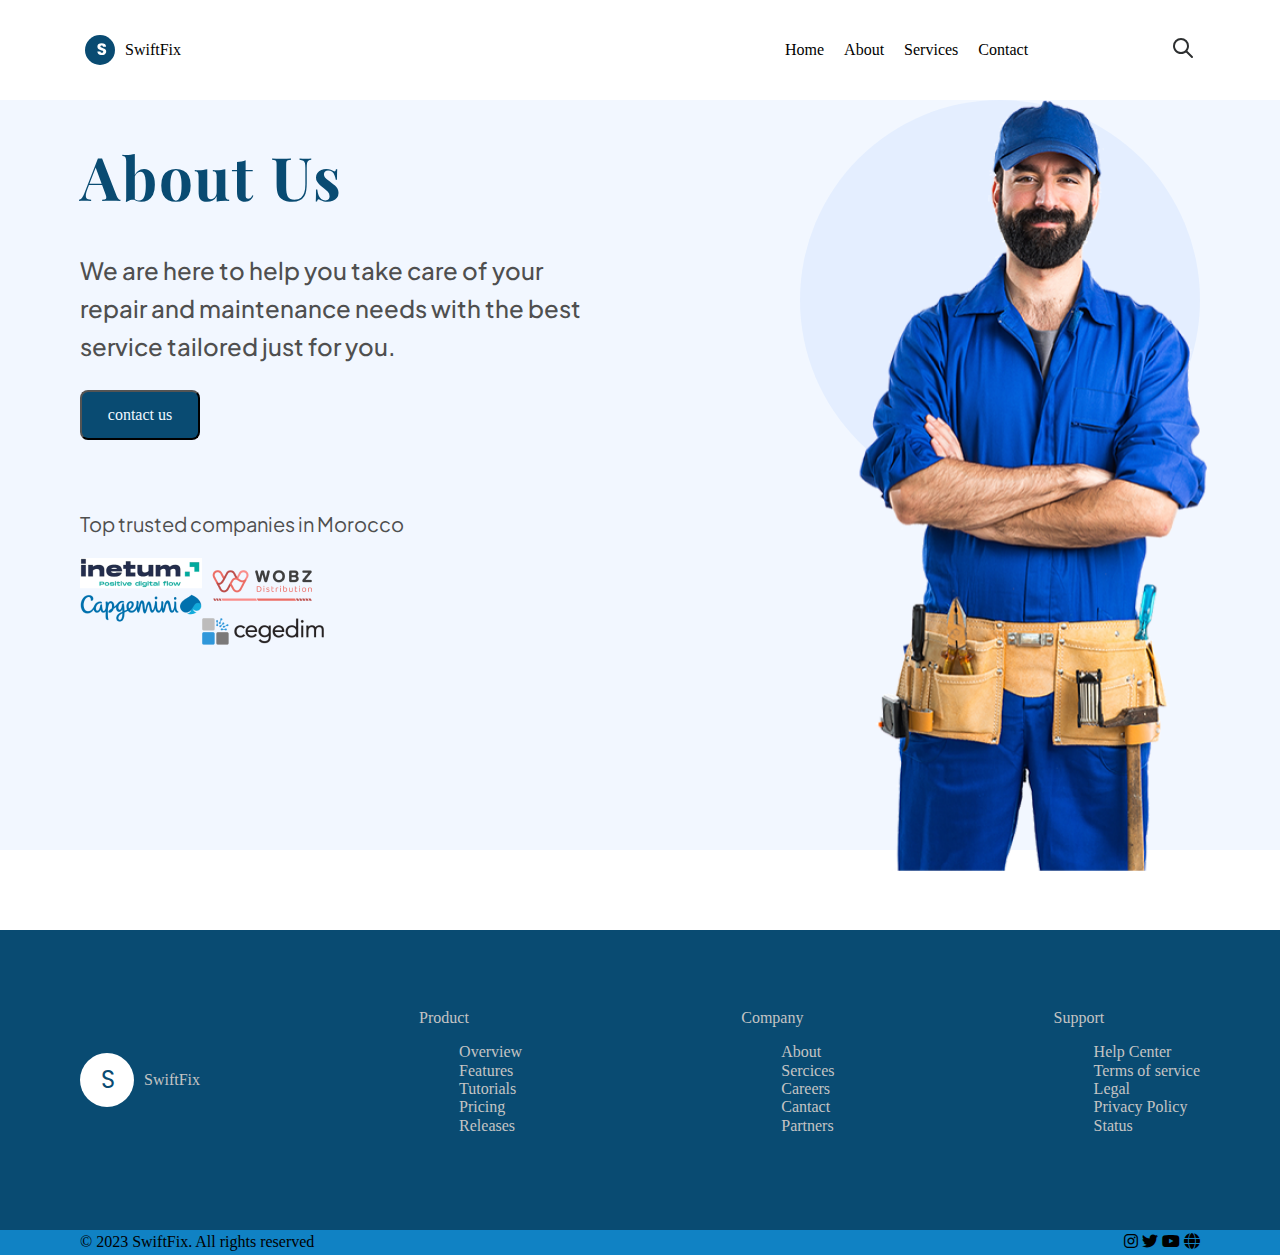
==== about.html @ 72b49631 "commit4" ====
<!DOCTYPE html>
<html lang="en">

<head>
  <meta charset="UTF-8">
  <meta name="description" content="Author: A.N. Author,
    Illustrator: P. Picture, Category: Books, Price: $17.99,
    Length: 784 pages">
    <meta name="viewport" content="width=device-width, initial-scale=1.0">
    <title>SwiftFix</title>
    <link rel="stylesheet" href="styles/style.css">
    <link rel="stylesheet" href="styles/normalize.css">
    <link rel="stylesheet" href="https://cdnjs.cloudflare.com/ajax/libs/font-awesome/6.4.2/css/all.min.css">
</head>

<body>
  <!-- start header -->
  <header class="header container">
    <nav class="menu">
      <div class="logo">
        <img src="img/Logo.svg" alt="">
        <span>SwiftFix</span>
      </div>
      <div class="left-navbar">
        <ul>
          <li><a href="index.html"> Home </a></li>
          <li> <a href="about.html"> About </a></li>
          <li> <a href="service.html"> Services </a></li>
          <li> <a href="contact.html"> Contact </a></li>
        </ul>
        <div class="search-bar">
          <a href=""><img src="img/SearchOutline.svg" alt=""></a>
        </div>
      </div>
    </nav>
  </header>
  <!--End header-->

  <!-- Start-about section -->
  <section class="about container ">
    <div class="section-hero-left">
      <div>
        <h1 class="titre1">About Us</h1>
        <p class="pr1">We are here to help you take care of your repair and maintenance
          needs with the best service tailored just for you.</p>
        <button class="button">
          contact us
        </button>
      </div>
      <div class="hero-logos">
        <p>Top trusted companies in Morocco</p>
        <div class="images">

          <div>
            <div class="imgItem" ><img src="img/Inetum.png" alt=""></div>
            <div class="imgItem"><img src="img/Capgemini.png"alt="" ></div>
          </div>


          <div>
            <div class="imgItem"><img src="img/Wobz.png"alt=""></div>
            <div class="imgItem"><img src="img/cegedim.png" alt=""></div>
          </div>

        </div>
      </div>
    </div>
    <div class="section-hero-right">
      <div class="image">
        <img src="img/agent repaire.png" alt="">
      </div>
  </section>

  <!-- Start section Fooder-->
  <footer>
    <div class="liste container">
      <div class="logo-footer">

        <svg xmlns="http://www.w3.org/2000/svg" width="54" height="54" viewBox="0 0 54 54" fill="none">
          <circle cx="27" cy="27" r="27" fill="white" />
        </svg>
        <div id="lettre">
          <p>S</p>
        </div>
        <span>SwiftFix</span>
      </div>

      <div class="products">
        <h>Product</h>
        <ul>
          <li><a href="#">Overview </a></li>
          <li><a href="#">Features</a></li>
          <li><a href="#">Tutorials</a></li>
          <li><a href="#">Pricing</a></li>
          <li><a href="#">Releases</a></li>
        </ul>
      </div>
      <div>
        <span class="T-lists">Company</span>
        <ul>
          <li><a href="#">About</a></li>
          <li><a href="#">Sercices</a></li>
          <li><a href="#">Careers</a></li>
          <li><a href="#">Cantact </a></li>
          <li><a href="#">Partners</a></li>
        </ul>
      </div>
      <div>
        <span class="T-lists">Support</span>
        <ul>
          <li><a href="#">Help Center</a></li>
          <li><a href="#">Terms of service</a></li>
          <li><a href="#">Legal</a></li>
          <li><a href="#">Privacy Policy</a></li>
          <li><a href="#">Status</a></li>
        </ul>
      </div>
    </div>


    <div class="part2 container">
      <div class="fin-footer">

        <span>© 2023 SwiftFix. All rights reserved
        </span>

      </div>
      <div class="fin-right">
        <i class="fa-brands fa-instagram"></i>
        <i class="fa-brands fa-twitter"></i>
        <i class="fa-brands fa-youtube"></i>
        <i class="fa-solid fa-globe"></i>
      </div>
    </div>

  </footer>
  <!-- End section Footer-->
</body>
---- styles/style.css ----
@import url('https://fonts.googleapis.com/css2?family=Inter:wght@100;300;500;700;900&family=Playfair+Display:wght@400;500;600;700;800;900&family=Plus+Jakarta+Sans:wght@200;300;400;500;600;700;800&family=Poppins:wght@100;200;300;400;500;600;700;800;900&display=swap');

* {
  margin-left: 0;
}

.container {
  padding-inline: 5rem;
}

.header {
  display: flex;
  justify-content: center;
  align-items: center;

}

.images {
  display: flex;

}




.menu {
  display: flex;
  align-items: center;
  justify-content: space-between;
  width: 1110px;
  height: 100px;
  background: var(--neutral-white, #FFF);
}

.logo {
  display: flex;
  align-items: center;
  cursor: pointer;
  gap: 10px;
}

.logo img {
  width: 30px;
}

.left-navbar {
  display: flex;
  width: 450px;
  justify-content: space-between;
  align-items: center;
}

.menu ul {
  display: flex;
  gap: 20px;
  list-style: none;
  cursor: pointer;
}

.menu ul a {
  text-decoration: none;
  color: #000;
}


.bleu {
  background-color: #094B72;
  display: flex;
  justify-content: center;
  align-items: center;
  flex-direction: column;
  color: #FFF;
  padding: 2rem;
  gap: 1rem;
  height: 250px;
}

.section-bleu-up h3 {
  text-align: center;
  font-feature-settings: 'salt' on, 'liga' off;
  font-family: Playfair Display;
  font-size: 40px;

}

.section-bleu-up p {
  font-feature-settings: 'salt' on, 'liga' off;
  font-family: Playfair Display;
  font-size: 20px;


}

.section-bleu-bottom {
  display: flex;
  gap: 2rem;

}

.section-bleu-bottom p {
  border-right: beige 1px solid;
  padding: 9px;
}

.section-bleu-bottom-items {
  text-align: center;
}

.section-bleu-bottom-items p {
  font-family: Poppins;
  font-size: 18px;
  font-style: normal;
}

.section-bleu-bottom-items span {
  font-family: Poppins;
  font-size: 48px;
  font-style: normal;
}

.hero {
  height: 750px;
  flex-shrink: 0;
  display: flex;
  justify-content: space-around;
  margin-bottom: 5rem;

}

.section-hero-left {
  display: flex;
  flex-direction: column;
  gap: 50px;
}

.section-hero-right {

  border-radius: 811px;
  background: rgba(110, 168, 255, 0.10);
  width: 400px;
  height: 400px;
  margin-left: 80px;
}

.titre1 {
  color: #094B72;
  font-family: Playfair Display;
  font-size: 60px;
  font-style: normal;
  font-weight: 700;
  line-height: 120%;
  letter-spacing: 1.8px;
  max-width: 80%;
}




.pr1 {
  color: var(--neutral-grey-6, #4F4F4F);
  font-family: 'Plus Jakarta Sans';
  font-style: normal;
  font-weight: 500;
  font-size: 24px;
  line-height: 158%;
  max-width: 80%;

  color: #4F4F4F;
}


.button {
  width: 120px;
  height: 50px;
  flex-shrink: 0;
  border-radius: 8px;
  background: #094B72;
  color: aliceblue;
}



.image img {

  width: 501px;
  height: 771px;
}


.hero-logos p {
  font-family: 'Plus Jakarta Sans';
  font-style: normal;
  font-weight: 400;
  font-size: 20px;
  line-height: 140.5%;
  color: #4F4F4F;

}



.section-why {
  display: flex;
  height: 700px;
  background:#F2F7FF;

}

.section-why-left {
  display: flex;
  align-items: center;
  padding-top: 10px;
}

.section-why-right {

  display: flex;
  justify-content: space-around;
  align-items: center;

}

.y1 {
  display: flex;

}

.y2 {
  display: flex;

}

.caree1 {
  border-radius: 8px;
  background-color: #FCFCFC;
  text-align: start;
  font-size: 14px;
  line-height: 24px;
  padding: 10px;
  box-shadow: 0px 18px 58px 16px rgba(0, 0, 0, 0.06);

  Show 4 more colors Bag Component instance
}



.color {
  background-color: #1082c4;

}


.bl {
  display: flex;
  justify-content: center;
  gap: 80px;
}

.client-section-p1 {
  display: flex;
  justify-content: center;
}

.client-section-p2 {
  display: flex;
  justify-content: center;
}

.client-section {
  background-color: F2F7FF;

}

.client-section-global {
  display: flex;
  justify-content: center;
  width: 65%;

}

.sous-page {
  border: #C4C4C4 1px solid;
  background: #FFF;
  border-radius: 8px;

}

.sous-page p {
  display: flex;
  justify-content: center;

}

.p1 {
  font-family: 'Plus Jakarta Sans';
  font-style: normal;
  font-weight: 700;
  font-size: 24px;
  line-height: 30px;
  text-align: center;
  color: #33475B;
}

.p2 {

  font-family: 'Plus Jakarta Sans';
  font-style: normal;
  font-weight: 500;
  font-size: 10px;
  line-height: 10px;
  text-align: center;
  color: #33475B;
}




.p-why-left1 {
  color: var(--neutral-grey-7, #2D2F30);
  font-family: Playfair Display;
  font-size: 48px;
  font-style: normal;
  font-weight: 700;
  line-height: normal;
  letter-spacing: 0.323px;
}

.p-why-left2 {
  color: var(--neutral-grey-5, #8B8C8C);
  font-feature-settings: 'clig' off, 'liga' off;
  font-family: Poppins;
  font-size: 20px;
  font-style: normal;
  font-weight: 400;
  line-height: 36px;
  /* 180% */
  letter-spacing: 0.5px;
}

.client-section {

  background: #F2F7FF;
  padding: 2rem;
  margin: 1rem;
}

.T-client {
  display: flex;
  justify-content: center;
  gap: 20px;
  margin-bottom: 20px;
  margin-top: 20px;
  color: var(--neutral-grey-7, #2D2F30);
  text-align: center;
  font-feature-settings: 'salt' on, 'liga' off;
  font-family: Playfair Display;
  font-size: 20px;


}

.client-section {
  overflow: hidden;
}

.testimonial {
  display: flex;
  justify-content: space-around;

}

.feedback {
  width: 40%;
  display: flex;
  flex-direction: column;
  align-items: center;

}

.T-feedb {
  or: var(--neutral-grey-8, #151617);
  text-align: center;
  font-feature-settings: 'salt' on, 'liga' off;
  font-family: Poppins;
  font-size: 18px;
  font-style: normal;
  margin-left: 10px;
  margin-right: 10px;
}

.P-feedb {
  color: var(--neutral-grey-6, #4F4F4F);
  text-align: center;
  font-feature-settings: 'salt' on, 'liga' off;
  font-family: Poppins;
  font-size: 14px;
  font-style: normal;
}

.fb-paragh {
  border-radius: 10px;
  background: #C4C4C4;
}

.titre-Q {
  color: var(--neutral-grey-7, #2D2F30);
  font-feature-settings: 'salt' on, 'liga' off;
  font-family: Playfair Display;
  font-size: 35px;
  font-style: normal;

}

.paragh-Q {
  color: var(--neutral-grey-6, #4F4F4F);
  font-family: Poppins;
  font-size: 20px;
  font-style: normal;
  font-weight: 400;
  line-height: 36px;
  /* 150% */
  letter-spacing: 0.5px;

}

.Question {
  height: 300px;
}

.Question-button button {
  background: #094B72;
  color: #fff;
  font-family: Poppins;
  font-size: 20px;
  font-style: normal;
  font-weight: 600;
  line-height: 36px;
  /* 163.636% */
  letter-spacing: 0.5px;
  padding: 5px 10px 5px 10px;
  margin-bottom: 20px;
  margin-top: 20px;
  border-radius: 20px;

}

.comantaire-M {
  display: flex;
  align-items: center;

}




.logo-footer {

  display: flex;
  align-items: center;
  gap: 10px;


}

.part2 {
  display: flex;
  justify-content: space-between;
  align-items: center;
  background-color: #1082c4;
  height: 25px;

}

.liste {
  display: flex;
  flex-wrap: wrap;
  justify-content: space-between;
  align-items: center;
  background-color: #094B72;
  height: 300px;
  color: #C4C4C4;

}

.liste a {
  color: #C4C4C4;
  text-decoration: none;


}

.liste li {
  list-style: none;

}

.fin-right {

  gap: 80px;
}

#lettre {
  position: absolute;
  color: #094B72;
  padding-right: 20px;
  padding-left: 21px;
  font-family: Poppins;
  font-size: 24px;
  font-style: normal;
}

.client-info {
  display: inline;
  flex-direction: column;
}

.contact {
  background-color: #1082c4;
  display: flex;
  justify-content: space-between;
  height: 450px;
  background: #F2F7FF;
}

.contact-info {
  display: flex;
  flex-direction: column;
  justify-content: flex-start;
  align-items: start;

  width: 500px;

}

.contact img {
  height: 300px;
  display: inline-flex;

}

.photo-cont {
  display: flex;
  flex-direction: column;
  justify-content: center;
  width: 400px;


}

.contact-info h1 {
  color: #094B72;
  font-family: Playfair Display;
  font-size: 50px;
  font-style: normal;
}

.form-info {
  color: aliceblue;
  width: 300px;
  height: 200px;
  display: flex;
  flex-direction: column;
  justify-content: space-between;
}
input[type="submit"]{
  color: #FCFCFC;
  background-color: #094B72;
  height: 50px;
  width: 100px;
 border-radius: 8px;
}
.section-service {
  display: flex;
  height: 700px;
  background: #F2F7FF;

}

.section-service-left {
  display: flex;
  align-items: center;
  padding-top: 10px;
}

.section-service-right {

  display: flex;
  justify-content: space-around;
  align-items: center;

}

.y1 {
  display: flex;
  gap: 20px;

}

.y2 {
  display: flex;
  gap: 20px;
  padding-top: 10px;

}

.caree1 {
  border-radius: 8px;
  background-color: #FCFCFC;
  text-align: start;
  font-size: 14px;
  line-height: 24px;
  padding: 10px;
  box-shadow: 0px 18px 58px 16px rgba(0, 0, 0, 0.06);

}

.p-service-left1 {
  font-family: Playfair Display;
  font-size: 48px;
  font-style: normal;
  font-weight: 700;
  line-height: normal;
  letter-spacing: 0.323px;
  color: #094B72;
}

.p-service-left2 {
  color:#2D2F30;
  font-feature-settings: 'clig' off, 'liga' off;
  font-family: Poppins;
  font-size: 20px;
  font-style: normal;
  font-weight: 400;
  line-height: 36px;
  /* 180% */
  letter-spacing: 0.5px;
}

.about {
  height: 750px;
  flex-shrink: 0;
  display: flex;
  justify-content: space-around;
  margin-bottom: 5rem;
  background-color: #F2F7FF;

}
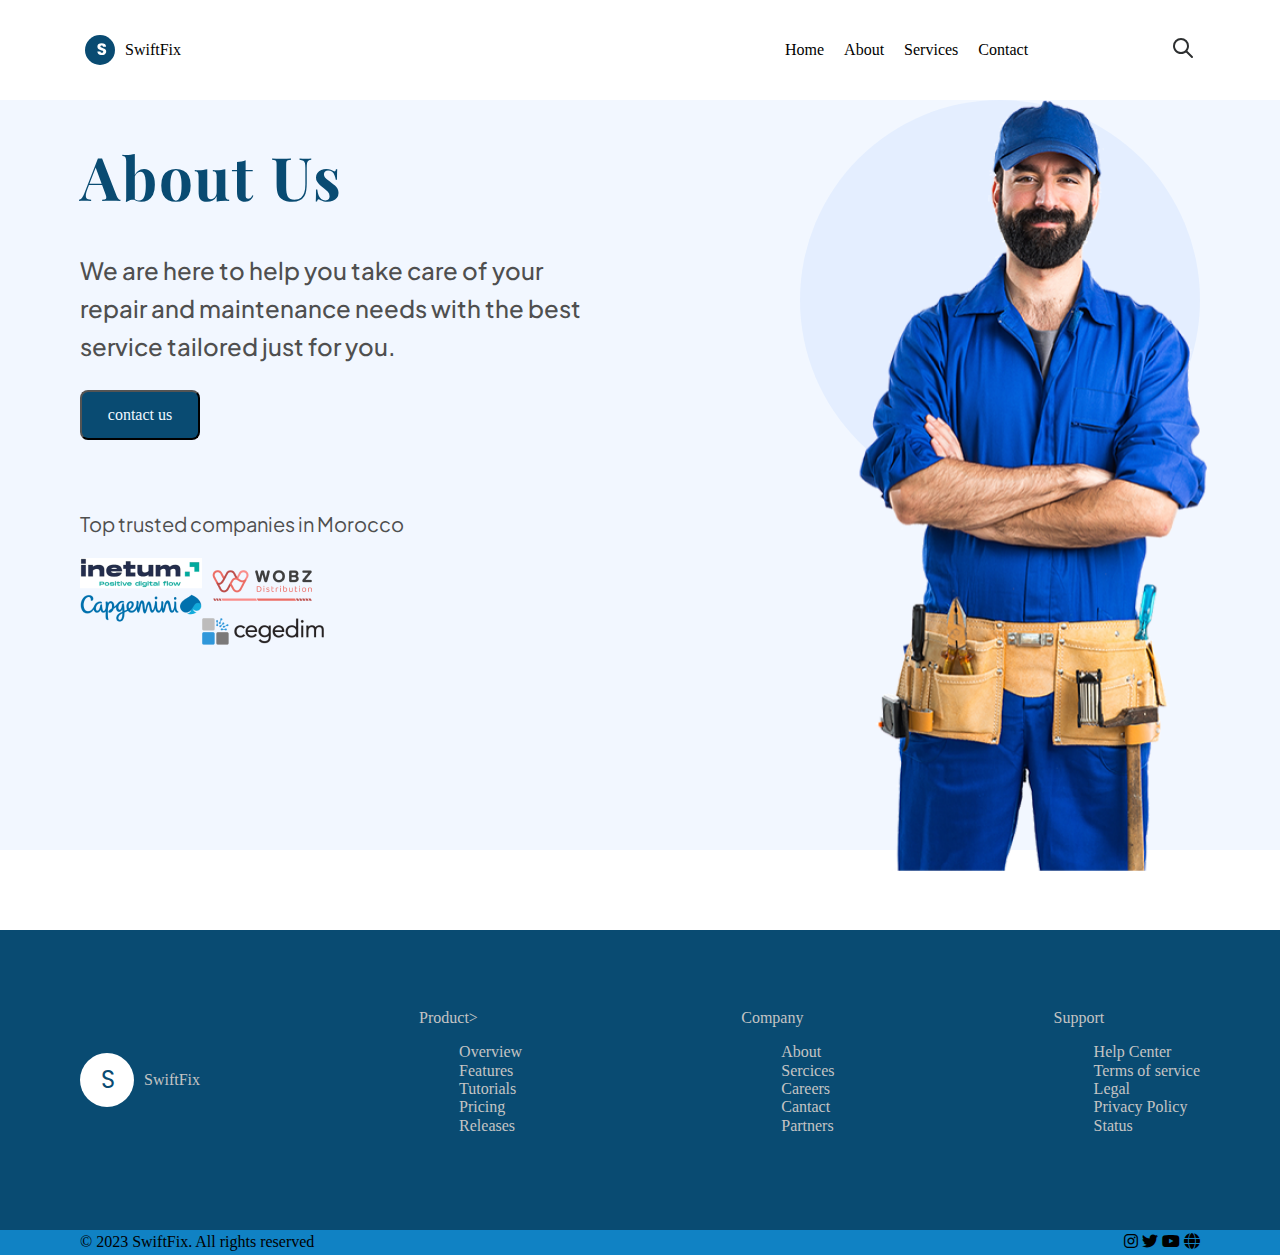
==== commit 9a2307c4: "commit5" ====
--- a/about.html
+++ b/about.html
@@ -53,12 +53,12 @@
 
           <div>
             <div class="imgItem" ><img src="img/Inetum.png" alt=""></div>
-            <div class="imgItem"><img src="img/Capgemini.png"alt="" ></div>
+            <div class="imgItem"><img src="img/Capgemini.png" alt="" ></div>
           </div>
 
 
           <div>
-            <div class="imgItem"><img src="img/Wobz.png"alt=""></div>
+            <div class="imgItem"><img src="img/Wobz.png" alt=""></div>
             <div class="imgItem"><img src="img/cegedim.png" alt=""></div>
           </div>
 
@@ -67,7 +67,8 @@
     </div>
     <div class="section-hero-right">
       <div class="image">
-        <img src="img/agent repaire.png" alt="">
+        <img src="img/agentrepaire.png" alt="">
+      </div>
       </div>
   </section>
 
@@ -86,7 +87,7 @@
       </div>
 
       <div class="products">
-        <h>Product</h>
+        <span>Product</span>>
         <ul>
           <li><a href="#">Overview </a></li>
           <li><a href="#">Features</a></li>
--- a/styles/style.css
+++ b/styles/style.css
@@ -561,6 +561,8 @@
   display: flex;
   flex-direction: column;
   justify-content: space-between;
+
+  
 }
 input[type="submit"]{
   color: #FCFCFC;
@@ -575,6 +577,16 @@
   background: #F2F7FF;
 
 }
+.form-info input{
+  border: none;
+  border-bottom: #094B72 solid 2px;
+
+}
+.form-info textarea{
+  border: none;
+  border-bottom: #094B72 solid 2px;
+}
+
 
 .section-service-left {
   display: flex;
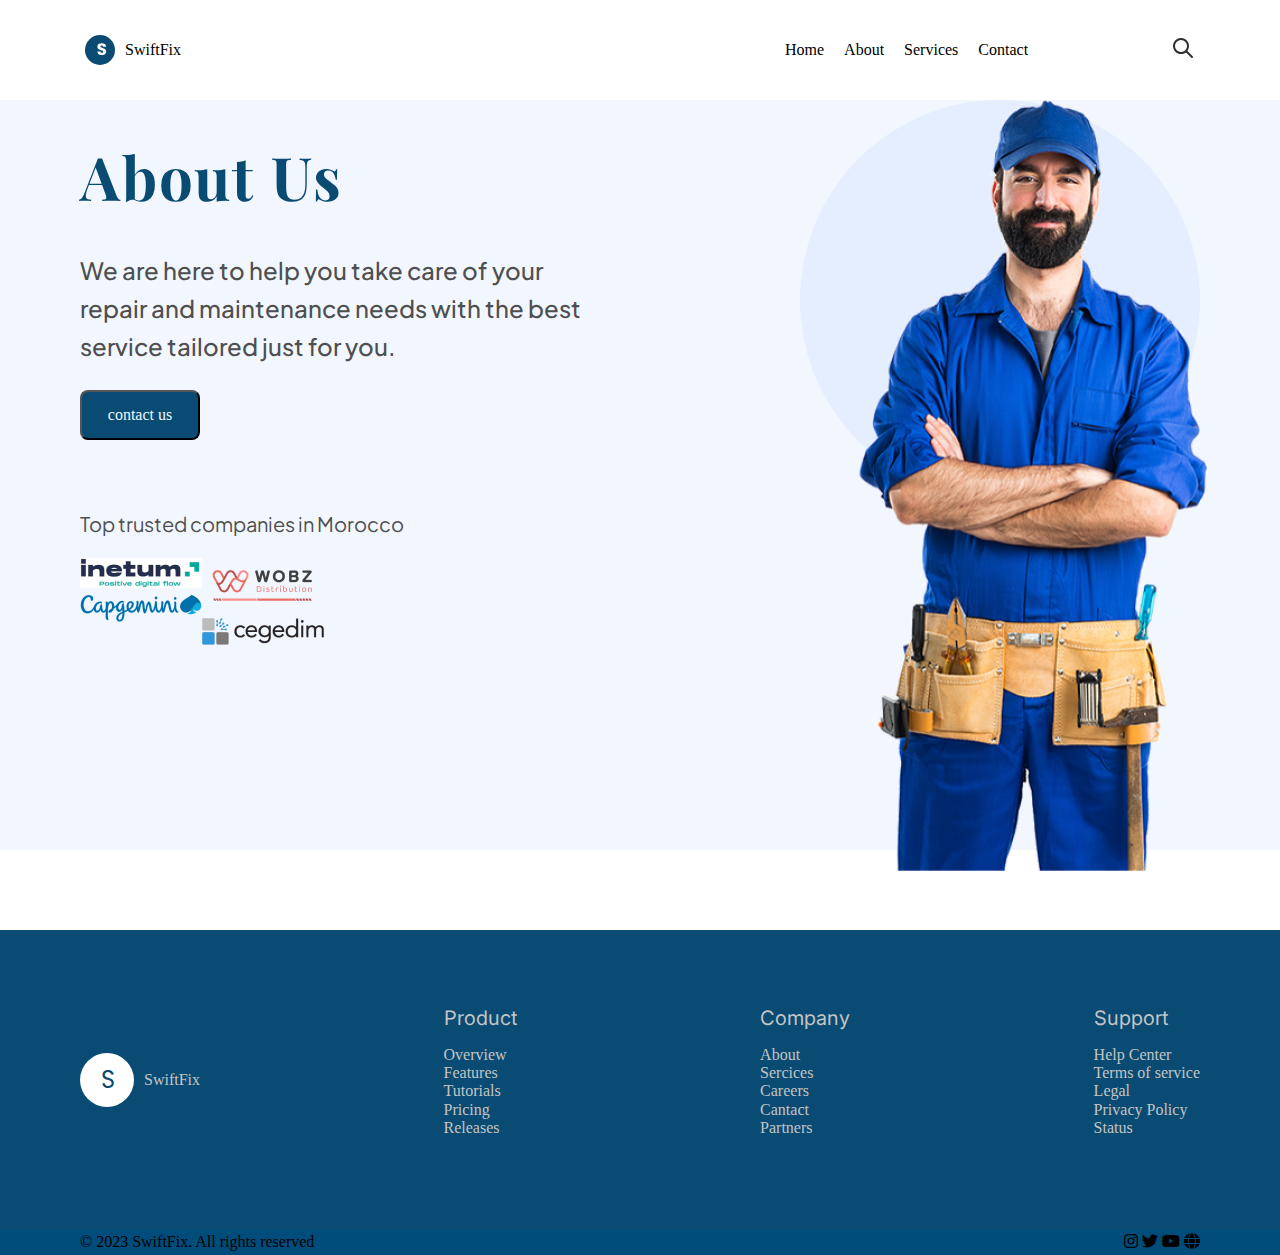
==== commit 4d5103ce: "commit6" ====
--- a/about.html
+++ b/about.html
@@ -86,8 +86,8 @@
         <span>SwiftFix</span>
       </div>
 
-      <div class="products">
-        <span>Product</span>>
+      <div class="footer__list">
+        <span class="T-lists">Product</span>
         <ul>
           <li><a href="#">Overview </a></li>
           <li><a href="#">Features</a></li>
@@ -96,7 +96,7 @@
           <li><a href="#">Releases</a></li>
         </ul>
       </div>
-      <div>
+      <div class="footer__list">
         <span class="T-lists">Company</span>
         <ul>
           <li><a href="#">About</a></li>
@@ -106,7 +106,7 @@
           <li><a href="#">Partners</a></li>
         </ul>
       </div>
-      <div>
+      <div class="footer__list">
         <span class="T-lists">Support</span>
         <ul>
           <li><a href="#">Help Center</a></li>
--- a/styles/style.css
+++ b/styles/style.css
@@ -374,6 +374,7 @@
   display: flex;
   flex-direction: column;
   align-items: center;
+  text-align: center;
 
 }
 
@@ -466,7 +467,7 @@
   display: flex;
   justify-content: space-between;
   align-items: center;
-  background-color: #1082c4;
+ background-color:  #004D7B;
   height: 25px;
 
 }
@@ -480,6 +481,14 @@
   height: 300px;
   color: #C4C4C4;
 
+}
+
+
+
+.T-lists{
+  font-family: Inter;
+  font-size: 20px;
+  
 }
 
 .liste a {
@@ -512,6 +521,9 @@
 .client-info {
   display: inline;
   flex-direction: column;
+}
+.footer__list ul {
+  padding: 0;
 }
 
 .contact {
@@ -618,13 +630,14 @@
 .caree1 {
   border-radius: 8px;
   background-color: #FCFCFC;
-  text-align: start;
+  text-align: center;
   font-size: 14px;
-  line-height: 24px;
-  padding: 10px;
+  line-height: 20px;
   box-shadow: 0px 18px 58px 16px rgba(0, 0, 0, 0.06);
-
-}
+  width:  200px;
+  
+}
+ 
 
 .p-service-left1 {
   font-family: Playfair Display;
@@ -656,4 +669,7 @@
   margin-bottom: 5rem;
   background-color: #F2F7FF;
 
+}
+.feedback{
+
 }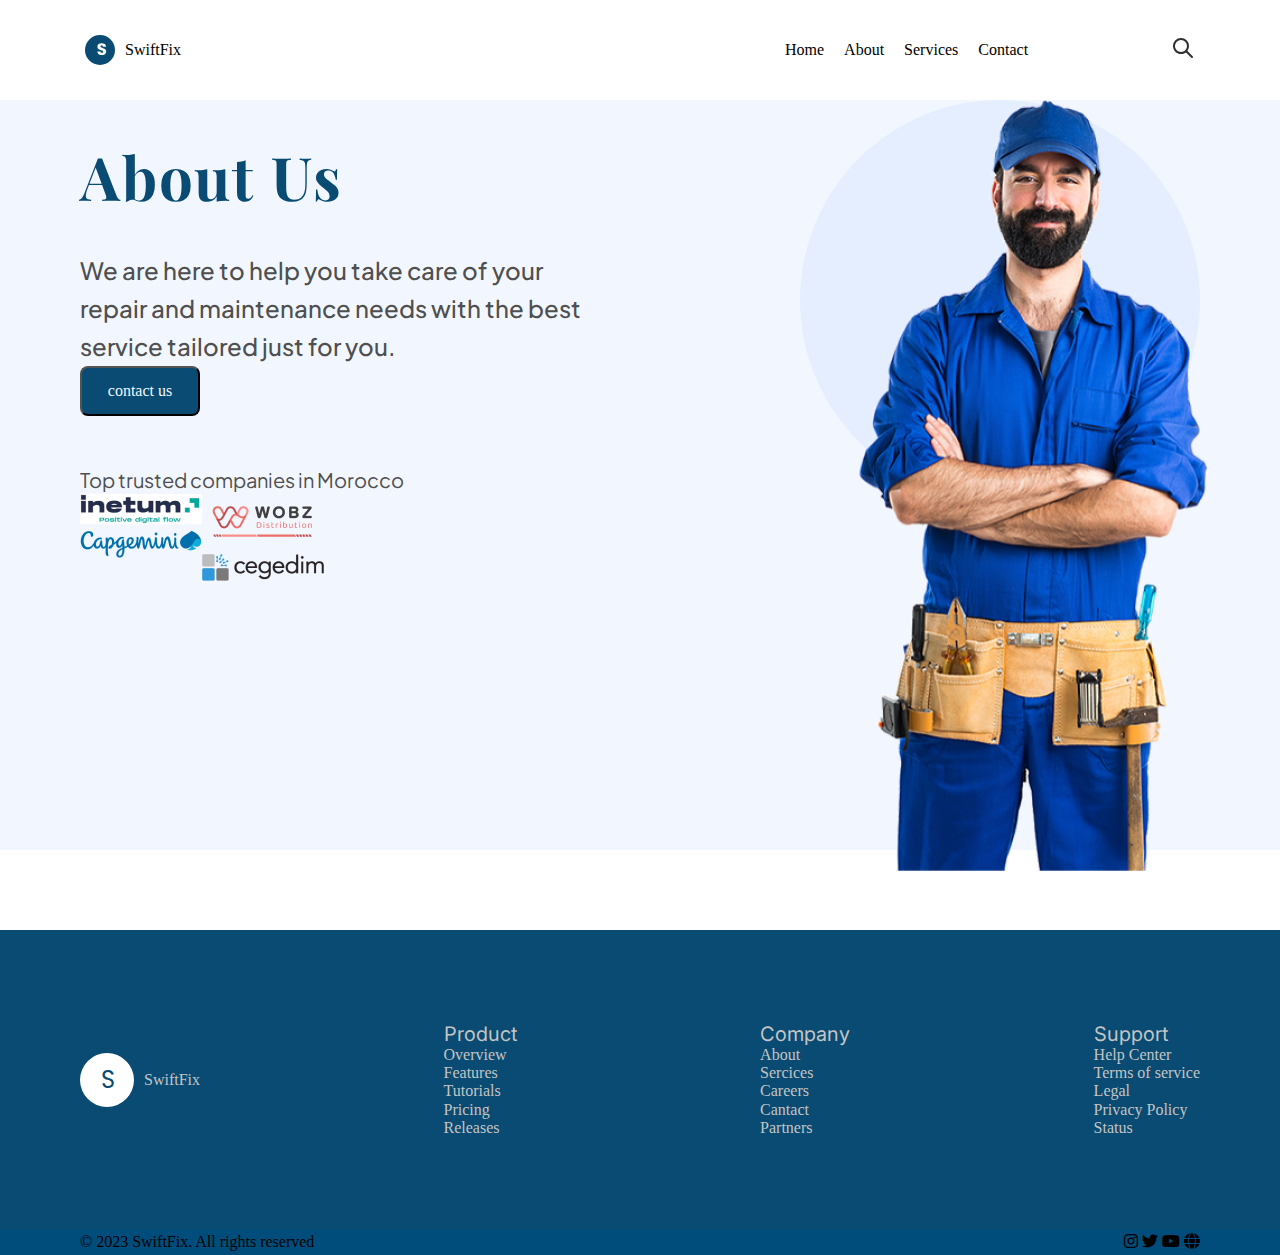
==== commit 757a2c3b: "responsivité" ====
--- a/about.html
+++ b/about.html
@@ -6,11 +6,11 @@
   <meta name="description" content="Author: A.N. Author,
     Illustrator: P. Picture, Category: Books, Price: $17.99,
     Length: 784 pages">
-    <meta name="viewport" content="width=device-width, initial-scale=1.0">
-    <title>SwiftFix</title>
-    <link rel="stylesheet" href="styles/style.css">
-    <link rel="stylesheet" href="styles/normalize.css">
-    <link rel="stylesheet" href="https://cdnjs.cloudflare.com/ajax/libs/font-awesome/6.4.2/css/all.min.css">
+  <meta name="viewport" content="width=device-width, initial-scale=1.0">
+  <title>SwiftFix</title>
+  <link rel="stylesheet" href="styles/style.css">
+  <link rel="stylesheet" href="styles/normalize.css">
+  <link rel="stylesheet" href="https://cdnjs.cloudflare.com/ajax/libs/font-awesome/6.4.2/css/all.min.css">
 </head>
 
 <body>
@@ -52,8 +52,8 @@
         <div class="images">
 
           <div>
-            <div class="imgItem" ><img src="img/Inetum.png" alt=""></div>
-            <div class="imgItem"><img src="img/Capgemini.png" alt="" ></div>
+            <div class="imgItem"><img src="img/Inetum.png" alt=""></div>
+            <div class="imgItem"><img src="img/Capgemini.png" alt=""></div>
           </div>
 
 
@@ -69,7 +69,7 @@
       <div class="image">
         <img src="img/agentrepaire.png" alt="">
       </div>
-      </div>
+    </div>
   </section>
 
   <!-- Start section Fooder-->
--- a/styles/style.css
+++ b/styles/style.css
@@ -1,11 +1,17 @@
 @import url('https://fonts.googleapis.com/css2?family=Inter:wght@100;300;500;700;900&family=Playfair+Display:wght@400;500;600;700;800;900&family=Plus+Jakarta+Sans:wght@200;300;400;500;600;700;800&family=Poppins:wght@100;200;300;400;500;600;700;800;900&display=swap');
 
 * {
-  margin-left: 0;
+  margin: 0;
+}
+
+body {
+  overflow-x: hidden;
 }
 
 .container {
   padding-inline: 5rem;
+  max-width: 1140px;
+  margin-inline: auto;
 }
 
 .header {
@@ -31,7 +37,7 @@
   height: 100px;
   background: var(--neutral-white, #FFF);
 }
-
+ 
 .logo {
   display: flex;
   align-items: center;
@@ -124,7 +130,6 @@
   display: flex;
   justify-content: space-around;
   margin-bottom: 5rem;
-
 }
 
 .section-hero-left {
@@ -134,7 +139,6 @@
 }
 
 .section-hero-right {
-
   border-radius: 811px;
   background: rgba(110, 168, 255, 0.10);
   width: 400px;
@@ -245,8 +249,7 @@
 
 
 .color {
-  background-color: #1082c4;
-
+  background-color: #10824;
 }
 
 
@@ -259,6 +262,7 @@
 .client-section-p1 {
   display: flex;
   justify-content: center;
+  
 }
 
 .client-section-p2 {
@@ -268,15 +272,11 @@
 
 .client-section {
   background-color: F2F7FF;
-
-}
-
-.client-section-global {
-  display: flex;
-  justify-content: center;
-  width: 65%;
-
-}
+ 
+
+}
+
+
 
 .sous-page {
   border: #C4C4C4 1px solid;
@@ -316,7 +316,7 @@
 
 
 .p-why-left1 {
-  color: var(--neutral-grey-7, #2D2F30);
+  color:  #2D2F30;
   font-family: Playfair Display;
   font-size: 48px;
   font-style: normal;
@@ -326,7 +326,7 @@
 }
 
 .p-why-left2 {
-  color: var(--neutral-grey-5, #8B8C8C);
+  color: #8B8C8C;
   font-feature-settings: 'clig' off, 'liga' off;
   font-family: Poppins;
   font-size: 20px;
@@ -340,8 +340,7 @@
 .client-section {
 
   background: #F2F7FF;
-  padding: 2rem;
-  margin: 1rem;
+  
 }
 
 .T-client {
@@ -379,7 +378,7 @@
 }
 
 .T-feedb {
-  or: var(--neutral-grey-8, #151617);
+color:  #151617;
   text-align: center;
   font-feature-settings: 'salt' on, 'liga' off;
   font-family: Poppins;
@@ -574,7 +573,9 @@
   flex-direction: column;
   justify-content: space-between;
 
-  
+}
+.form-info input{
+  padding: 10px 20px;
 }
 input[type="submit"]{
   color: #FCFCFC;
@@ -582,6 +583,7 @@
   height: 50px;
   width: 100px;
  border-radius: 8px;
+ 
 }
 .section-service {
   display: flex;
@@ -670,6 +672,165 @@
   background-color: #F2F7FF;
 
 }
-.feedback{
-
-}+/* Start Page Home*/
+ /*nav section*/
+@media (max-width:767px) {
+  .logo span{
+ font-size: 14px;
+  }
+  .logo img{
+    width: 25%;
+  }
+  .search-bar{
+    display: none;
+  }
+  .section-hero-right {
+    display: none;
+  }
+} 
+  /*end nav section*/
+
+
+/* start hero section*/
+  @media( max-width:767px){
+    .section-hero-left .titre1{
+      align-items: center;
+      font-size: 20px;
+    }
+    .section-hero-left .pr1{
+      font-size:1rem;
+      align-items: center;
+    }
+    .image img {
+      display: none;
+    }
+    .sous-page p{
+       display: none;
+    }
+    .hero-logos p{
+      font-size: 18px;
+
+    }
+    
+  }
+  /*end hero section */
+   
+ /* Start Why section*/
+ @media(max-width:767px){
+ .p-why-left1{
+    font-size: 20px;
+    text-decoration: center;
+  }
+  .p-why-left2{
+    font-size:14px;
+   align-items: center;
+  }
+  .y1{
+    display: flex;
+    flex-direction: column;
+    
+  }
+  .y2{
+ 
+    display: flex;
+    flex-direction: column;
+    font-size: 1rem;
+  }
+  .caree1{
+    width: auto;
+    height: auto;
+  }
+  .right-md{
+    display: flex;
+    flex-direction: column;
+  } 
+  
+  .section-why{ 
+   
+    display: flex;
+    flex-direction: column;
+    flex-wrap: wrap;
+    display: block;
+    width: auto;
+    height: auto;
+    padding-bottom: 10%;
+  
+  }
+  
+ }
+ /* end section why*/
+ /* start section bleu */
+ @media(max-width:767px){
+
+  .bleu{
+    width: auto;
+    height: auto;
+  }
+  .section-bleu-up h3{
+    font-size:18px;
+  }
+  .section-bleu-up p{
+    font-size: 14px;
+
+  }
+  .section-bleu-bottom-items span{
+    font-size: 1rem;
+  }
+   .section-bleu-bottom-items p{
+    font-size: 14px;
+   }
+   .section-bleu-bottom-items{
+    align-items: center;
+   }
+ }
+ /*
+ /*Start client-section*/
+  @media(max-width:767px){
+    .feedback-2{
+      display: none;
+      font-size: 14px;
+      
+      
+    }
+    .T-feedb{
+      align-items: center;
+      font-size: 18px;
+    
+    }
+  
+  } 
+  @media(max-width:767px){
+   .Question{
+    height: auto;
+
+   }
+   .Question h5{
+    font-size: 18px;
+   }
+   .paragh-Q{
+     font-size: 14px;
+     align-items: center;
+   }
+   .Question-button button{
+    font-size: 12px;
+   }
+  }
+ /* end client-section*/
+/*End page Home*/
+
+/* Start About page */
+  /*nav section*/
+@media (max-width:767px) {
+  .logo span{
+ font-size: 14px;
+  }
+  .logo img{
+    width: 25%;
+  }
+  .search-bar{
+    display: none;
+
+  }
+} 
+
+/* End About page */
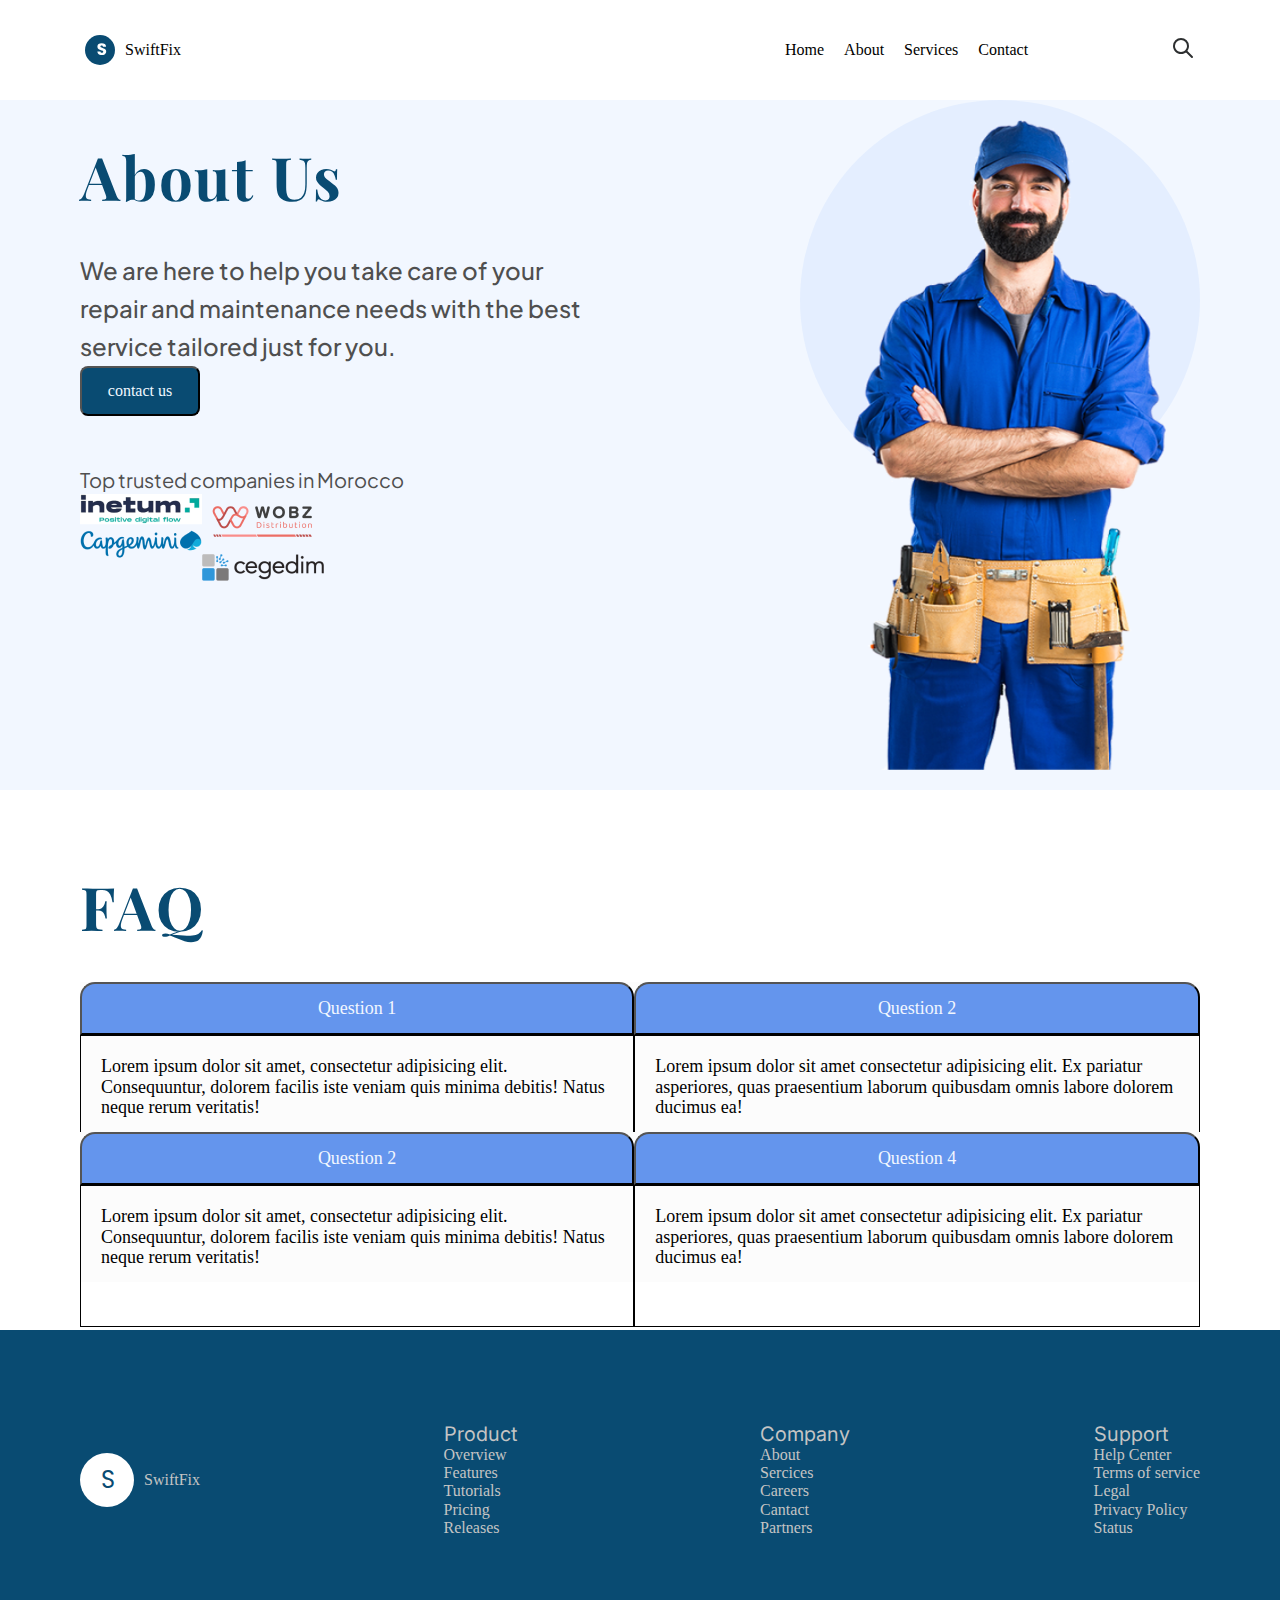
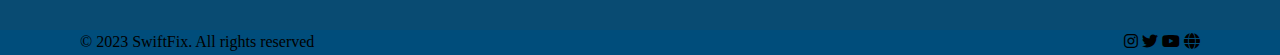
==== commit 51cb810e: "faqPart" ====
--- a/about.html
+++ b/about.html
@@ -28,6 +28,12 @@
           <li> <a href="service.html"> Services </a></li>
           <li> <a href="contact.html"> Contact </a></li>
         </ul>
+        <div class="burgermenu">
+          <span class="line"></span>
+          <span class="line"></span>
+          <span class="line"></span>
+
+        </div>
         <div class="search-bar">
           <a href=""><img src="img/SearchOutline.svg" alt=""></a>
         </div>
@@ -72,6 +78,60 @@
     </div>
   </section>
 
+  <section class="faq-section container">
+    <h1>FAQ</h1>
+    <div class="faq">
+      <div class="FAQS">
+
+        <button class="faq-btn">
+          <span>Question 1</span>
+        </button>
+
+        <div class="faq-body">
+          <span>
+            Lorem ipsum dolor sit amet, consectetur adipisicing elit.
+            Consequuntur, dolorem facilis iste veniam quis minima debitis! Natus neque rerum veritatis! </span>
+        </div>
+      </div>
+      <div class="FAQS">
+        <button class="faq-btn">
+          <span> Question 2</span>
+        </button>
+
+        <div class="faq-body">
+          <span>
+            Lorem ipsum dolor sit amet consectetur adipisicing elit. Ex pariatur asperiores,
+            quas praesentium laborum quibusdam omnis labore dolorem ducimus ea! </span>
+        </div>
+      </div>
+    </div>
+    <div class="faq">
+      <div class="FAQS">
+
+        <button class="faq-btn">
+          <span>Question 2</span>
+        </button>
+
+        <div class="faq-body">
+          <span>
+            Lorem ipsum dolor sit amet, consectetur adipisicing elit.
+            Consequuntur, dolorem facilis iste veniam quis minima debitis! Natus neque rerum veritatis! </span>
+        </div>
+      </div>
+      <div class="FAQS">
+        <button class="faq-btn">
+          <span> Question 4</span>
+        </button>
+
+        <div class="faq-body">
+          <span>
+            Lorem ipsum dolor sit amet consectetur adipisicing elit. Ex pariatur asperiores,
+            quas praesentium laborum quibusdam omnis labore dolorem ducimus ea! </span>
+        </div>
+      </div>
+    </div>
+  </section>
+
   <!-- Start section Fooder-->
   <footer>
     <div class="liste container">
@@ -136,4 +196,8 @@
 
   </footer>
   <!-- End section Footer-->
-</body>+  <script src="main.js"></script>
+</body>
+
+
+</html>--- a/styles/style.css
+++ b/styles/style.css
@@ -36,6 +36,7 @@
   width: 1110px;
   height: 100px;
   background: var(--neutral-white, #FFF);
+  position: relative;
 }
  
 .logo {
@@ -49,11 +50,13 @@
   width: 30px;
 }
 
-.left-navbar {
+.left-navbar{
   display: flex;
   width: 450px;
   justify-content: space-between;
   align-items: center;
+  gap: 15px;
+
 }
 
 .menu ul {
@@ -70,6 +73,7 @@
 
 
 .bleu {
+
   background-color: #094B72;
   display: flex;
   justify-content: center;
@@ -79,6 +83,8 @@
   padding: 2rem;
   gap: 1rem;
   height: 250px;
+  width: 100%;
+
 }
 
 .section-bleu-up h3 {
@@ -185,9 +191,9 @@
 
 
 .image img {
-
-  width: 501px;
-  height: 771px;
+padding-top: 20px;
+  width: 450px;
+  height: 650px;
 }
 
 
@@ -205,7 +211,8 @@
 
 .section-why {
   display: flex;
-  height: 700px;
+  height: 550px;
+  
   background:#F2F7FF;
 
 }
@@ -242,8 +249,6 @@
   line-height: 24px;
   padding: 10px;
   box-shadow: 0px 18px 58px 16px rgba(0, 0, 0, 0.06);
-
-  Show 4 more colors Bag Component instance
 }
 
 
@@ -271,9 +276,10 @@
 }
 
 .client-section {
-  background-color: F2F7FF;
- 
-
+  
+ background-color: green;
+ height: auto;
+ 
 }
 
 
@@ -339,7 +345,12 @@
 
 .client-section {
 
-  background: #F2F7FF;
+  background-color:#F2F7FF;
+    overflow: hidden;
+    padding-bottom: 20px;
+    
+  
+
   
 }
 
@@ -349,7 +360,7 @@
   gap: 20px;
   margin-bottom: 20px;
   margin-top: 20px;
-  color: var(--neutral-grey-7, #2D2F30);
+  color:  #2D2F30;
   text-align: center;
   font-feature-settings: 'salt' on, 'liga' off;
   font-family: Playfair Display;
@@ -358,25 +369,35 @@
 
 }
 
-.client-section {
+
+
+.testimonial {
+  display: flex;
+  justify-content: space-around;
   overflow: hidden;
-}
-
-.testimonial {
-  display: flex;
-  justify-content: space-around;
-
-}
-
-.feedback {
-  width: 40%;
+
+}
+
+.feedback-1{
+ 
+   display: flex;
+   flex-direction: column;
+   align-items: center;
+   text-align: center;
+  width: 50%;
+  
+ }
+ .feedback-2{
+ 
   display: flex;
   flex-direction: column;
   align-items: center;
   text-align: center;
-
-}
-
+  max-width: 50%;
+ display: none;
+ 
+}
+ 
 .T-feedb {
 color:  #151617;
   text-align: center;
@@ -386,33 +407,50 @@
   font-style: normal;
   margin-left: 10px;
   margin-right: 10px;
+  padding-bottom: 15px;
 }
 
 .P-feedb {
-  color: var(--neutral-grey-6, #4F4F4F);
+  
   text-align: center;
   font-feature-settings: 'salt' on, 'liga' off;
   font-family: Poppins;
-  font-size: 14px;
-  font-style: normal;
-}
+  font-size: 13px;
+  font-style: normal;
+  line-height:20px;
+  padding-bottom: 10px;
+}
+#prev,
+#next{
+  margin: 10px;
+  border-radius: 3px ;
+  
+ background-color: #F2F7FF;
+  height: 100px;
+}
+
 
 .fb-paragh {
+ background-color:#F2F7FF;
   border-radius: 10px;
-  background: #C4C4C4;
+  box-shadow: 3px 3px #8B8C8C ;
+  border: 1px solid #8B8C8C;
+ padding: 3px;
+
 }
 
 .titre-Q {
-  color: var(--neutral-grey-7, #2D2F30);
+  color:  #2D2F30;
   font-feature-settings: 'salt' on, 'liga' off;
   font-family: Playfair Display;
-  font-size: 35px;
-  font-style: normal;
+  font-size: 30px;
+  font-style: normal;
+  padding-bottom: 10px;
 
 }
 
 .paragh-Q {
-  color: var(--neutral-grey-6, #4F4F4F);
+  
   font-family: Poppins;
   font-size: 20px;
   font-style: normal;
@@ -424,7 +462,9 @@
 }
 
 .Question {
-  height: 300px;
+  height: 350px;
+padding-top: 30px;
+ 
 }
 
 .Question-button button {
@@ -447,9 +487,9 @@
 .comantaire-M {
   display: flex;
   align-items: center;
-
-}
-
+  padding-top: 10px;
+
+}
 
 
 
@@ -481,7 +521,7 @@
   color: #C4C4C4;
 
 }
-
+ 
 
 
 .T-lists{
@@ -531,6 +571,7 @@
   justify-content: space-between;
   height: 450px;
   background: #F2F7FF;
+ 
 }
 
 .contact-info {
@@ -572,6 +613,7 @@
   display: flex;
   flex-direction: column;
   justify-content: space-between;
+  gap: 10px;
 
 }
 .form-info input{
@@ -664,29 +706,166 @@
 }
 
 .about {
-  height: 750px;
+  height: 690px;
   flex-shrink: 0;
   display: flex;
   justify-content: space-around;
-  margin-bottom: 5rem;
+
   background-color: #F2F7FF;
 
 }
+.burgermenu span{
+  width: 30px;
+  height: 3px;
+  background-color: #000;
+  display: block; 
+  cursor: pointer;
+}
+.line{
+ margin: 5px;
+
+}
+  
+  .burgermenu{
+   display: none;
+     align-items: end;
+    }
+   .select-sv{
+    background-color: #094B72;
+    display: flex;
+   flex-direction: column;
+   position: absolute;
+   top: 70px;
+    width: min-content;
+    padding: 20px;
+    border-radius: 6px;
+    
+ 
+  }
+  .select-sv >li>a{
+   color: #F2F7FF;
+  }
+ .btn{
+ background-color: #8B8C8C;
+  border-radius: 5px;
+  color: #FCFCFC;
+  padding: 3px;
+  width: 50px;
+ 
+ }
+  .input{
+    width: 80px;
+    border: #8B8C8C solid 2px;
+    border-radius: 6px;
+    
+
+  }
+  .search{
+ 
+ width: 100px;
+ position: relative;
+ display: flex;
+ flex-direction: row;
+ gap: 10px;
+  }
+
+
+  .search.active{
+    display: none;
+  }
+
+
+   
+   .FAQS{
+   
+    
+   height: 150px;
+   background-color: #FCFCFC;
+  
+
+   }
+   .faq-btn{
+    width: 100%;
+    height: 35%;
+    font-size: 18px;
+    background-color:cornflowerblue;
+    cursor: pointer;
+    color: #F2F7FF;
+    border-radius:  15px 15px 0 0;
+   }
+   .faq{
+    display: flex;
+    flex-direction: row;
+    justify-content: space-between;
+  
+  }
+  .faq-section{
+   background-color:white;
+    height: 500px;
+    padding-top: 40px;
+
+  }
+   .faq-section>h1{
+    color: #094B72;
+  font-family: Playfair Display;
+  font-size: 60px;
+  font-style: normal;
+  font-weight: 700;
+  line-height: 120%;
+  letter-spacing: 1.8px;
+  max-width: 80%;
+   }
+   .faq-body{
+   
+    padding: 20px;
+    border: solid 1px;
+    transition: all 0.5s ease-in-out;
+    height: 100px;
+    font-size: 18px;
+   }
+   .faq-body.collapse{
+    height: 0;
+    overflow: hidden;
+}
+
+/*_______________________*/
 /* Start Page Home*/
  /*nav section*/
 @media (max-width:767px) {
+  .left-navbar{
+    justify-content: flex-end;
+  }
   .logo span{
- font-size: 14px;
+ font-size: calc(0.5rem+1.5);
   }
   .logo img{
     width: 25%;
   }
-  .search-bar{
-    display: none;
-  }
+  
   .section-hero-right {
     display: none;
   }
+  .burgermenu{
+    display: block;
+  }
+  
+  .left-navbar ul{
+    display: none;
+  }
+  #menu.show{
+    display: block;
+    background-color: #094B72;
+    position: absolute;
+    bottom: -100px;
+    
+    
+  }
+  #menu.show a{
+    color: #FCFCFC;
+
+    
+  }
+ 
 } 
   /*end nav section*/
 
@@ -711,7 +890,13 @@
       font-size: 18px;
 
     }
+    .images{
+      align-items: center;
+    }
     
+    .images p{
+      font-size: 12px;
+    }
   }
   /*end hero section */
    
@@ -816,21 +1001,45 @@
    }
   }
  /* end client-section*/
+
+ /* start footer section*/
+ 
 /*End page Home*/
+ 
+
 
 /* Start About page */
   /*nav section*/
 @media (max-width:767px) {
   .logo span{
- font-size: 14px;
+ font-size: calc(0.5rem+1.5vw);
   }
   .logo img{
     width: 25%;
   }
-  .search-bar{
-    display: none;
-
-  }
+  
 } 
-
 /* End About page */
+/*Start service page */
+@media (max-width:767px){
+
+}
+/* end service*/
+
+/*staart contact*/
+@media(max-width:767px){
+  .contact{
+    flex-wrap: wrap;
+    height: auto;
+ justify-content: center;
+  }
+  .contact-info h1{
+    font-size: 23px;
+ 
+  }
+  .form-info input{
+    width: auto;
+
+  }
+  
+}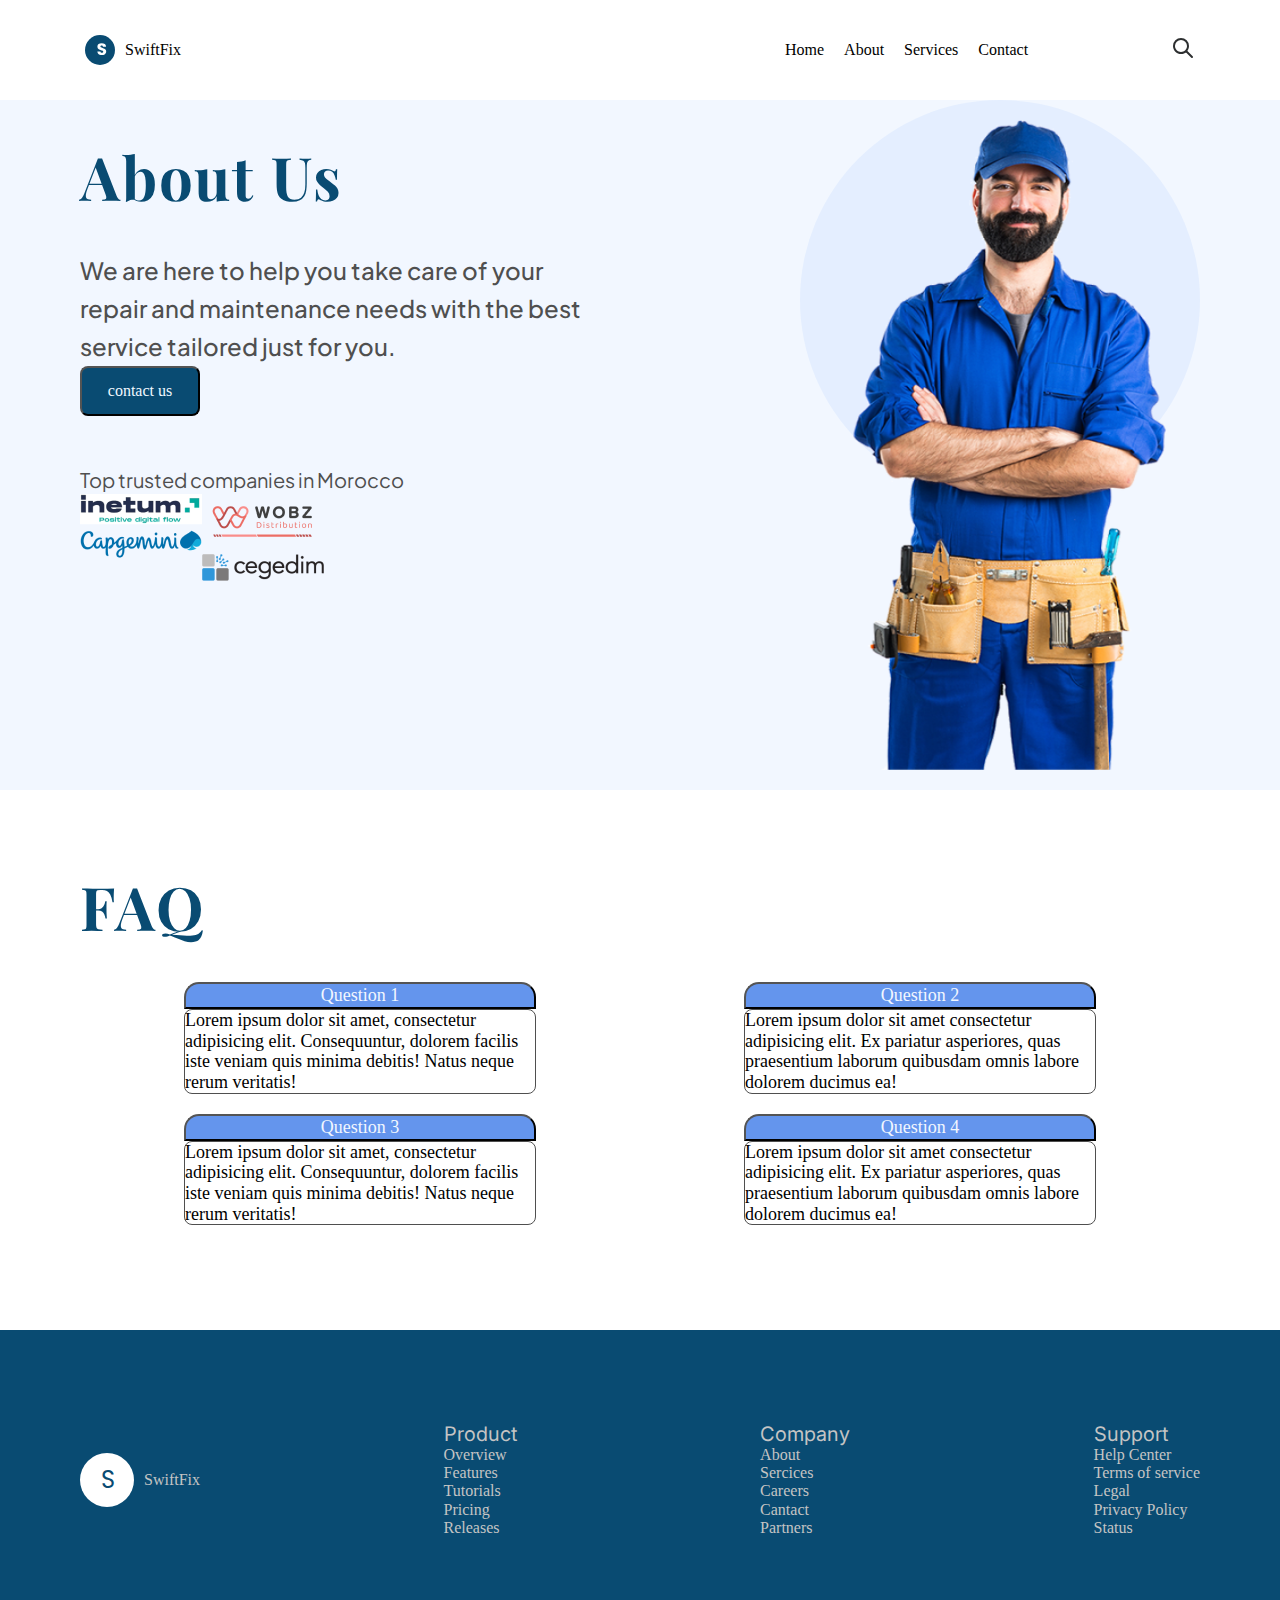
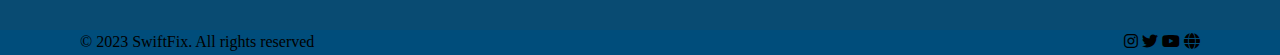
==== commit 4cba5eb7: "read-more-modification" ====
--- a/about.html
+++ b/about.html
@@ -82,54 +82,53 @@
     <h1>FAQ</h1>
     <div class="faq">
       <div class="FAQS">
-
-        <button class="faq-btn">
-          <span>Question 1</span>
-        </button>
-
-        <div class="faq-body">
-          <span>
-            Lorem ipsum dolor sit amet, consectetur adipisicing elit.
-            Consequuntur, dolorem facilis iste veniam quis minima debitis! Natus neque rerum veritatis! </span>
-        </div>
-      </div>
+        <div class="Q1">
+          <button class="faq-btn">
+            <span>Question 1</span>
+          </button>
+          <div class="faq-body">
+            <span>
+              Lorem ipsum dolor sit amet, consectetur adipisicing elit.
+              Consequuntur, dolorem facilis iste veniam quis minima debitis! Natus neque rerum veritatis! </span>
+          </div>
+        </div>
+        <div class="Q2">
+          <button class="faq-btn">
+            <span> Question 2</span>
+          </button>
+          <div class="faq-body">
+            <span>
+              Lorem ipsum dolor sit amet consectetur adipisicing elit. Ex pariatur asperiores,
+              quas praesentium laborum quibusdam omnis labore dolorem ducimus ea! </span>
+          </div>
+        </div>
+      </div>
+
       <div class="FAQS">
-        <button class="faq-btn">
-          <span> Question 2</span>
-        </button>
-
-        <div class="faq-body">
-          <span>
-            Lorem ipsum dolor sit amet consectetur adipisicing elit. Ex pariatur asperiores,
-            quas praesentium laborum quibusdam omnis labore dolorem ducimus ea! </span>
-        </div>
-      </div>
-    </div>
-    <div class="faq">
-      <div class="FAQS">
-
-        <button class="faq-btn">
-          <span>Question 2</span>
-        </button>
-
-        <div class="faq-body">
-          <span>
-            Lorem ipsum dolor sit amet, consectetur adipisicing elit.
-            Consequuntur, dolorem facilis iste veniam quis minima debitis! Natus neque rerum veritatis! </span>
-        </div>
-      </div>
-      <div class="FAQS">
-        <button class="faq-btn">
-          <span> Question 4</span>
-        </button>
-
-        <div class="faq-body">
-          <span>
-            Lorem ipsum dolor sit amet consectetur adipisicing elit. Ex pariatur asperiores,
-            quas praesentium laborum quibusdam omnis labore dolorem ducimus ea! </span>
-        </div>
-      </div>
-    </div>
+        <div class="Q1">
+          <button class="faq-btn">
+            <span>Question 3</span>
+          </button>
+          <div class="faq-body">
+            <span>
+              Lorem ipsum dolor sit amet, consectetur adipisicing elit.
+              Consequuntur, dolorem facilis iste veniam quis minima debitis! Natus neque rerum veritatis! </span>
+          </div>
+        </div>
+        <div class="Q2">
+          <button class="faq-btn">
+            <span> Question 4</span>
+          </button>
+          <div class="faq-body">
+            <span>
+              Lorem ipsum dolor sit amet consectetur adipisicing elit. Ex pariatur asperiores,
+              quas praesentium laborum quibusdam omnis labore dolorem ducimus ea! </span>
+          </div>
+        </div>
+      </div>
+      
+    </div>
+
   </section>
 
   <!-- Start section Fooder-->
--- a/styles/style.css
+++ b/styles/style.css
@@ -241,20 +241,37 @@
 
 }
 
+
 .caree1 {
+  font-family: Playfair Display;
   border-radius: 8px;
   background-color: #FCFCFC;
   text-align: start;
   font-size: 14px;
-  line-height: 24px;
+  line-height: 20px;
   padding: 10px;
   box-shadow: 0px 18px 58px 16px rgba(0, 0, 0, 0.06);
-}
+  font-style: normal;
+  max-width: 100%;
+  line-height: 24px;
+
+}
+.caree1 p{
+ font-family:  Plus Jakarta Sans;
+
+ color:  #8B8C8C;
+ font-weight: 400;
+line-height: 24px;
+
+}
+
+
 
 
 
 .color {
-  background-color: #10824;
+
+  background-color: rgba(112, 7, 216, 0.267);
 }
 
 
@@ -317,7 +334,6 @@
   text-align: center;
   color: #33475B;
 }
-
 
 
 
@@ -631,6 +647,7 @@
   display: flex;
   height: 700px;
   background: #F2F7FF;
+  position: relative;
 
 }
 .form-info input{
@@ -656,6 +673,8 @@
   justify-content: space-around;
   align-items: center;
 
+
+
 }
 
 .y1 {
@@ -671,16 +690,7 @@
 
 }
 
-.caree1 {
-  border-radius: 8px;
-  background-color: #FCFCFC;
-  text-align: center;
-  font-size: 14px;
-  line-height: 20px;
-  box-shadow: 0px 18px 58px 16px rgba(0, 0, 0, 0.06);
-  width:  200px;
-  
-}
+
  
 
 .p-service-left1 {
@@ -730,21 +740,28 @@
    display: none;
      align-items: end;
     }
+    .drop-wrapper {
+      position: relative;
+    }
    .select-sv{
     background-color: #094B72;
-    display: flex;
-   flex-direction: column;
-   position: absolute;
-   top: 70px;
+    flex-direction: column;
+    position: absolute;
+    top: 20px; left: 50%;
+    transform: translateX(-50%);
     width: min-content;
     padding: 20px;
     border-radius: 6px;
-    
- 
+    z-index: 9;
+    display: none !important;
+  }
+  .drop-wrapper:hover .select-sv {
+    display: flex !important;
   }
   .select-sv >li>a{
    color: #F2F7FF;
   }
+
  .btn{
  background-color: #8B8C8C;
   border-radius: 5px;
@@ -773,32 +790,31 @@
   .search.active{
     display: none;
   }
-
-
+  .faq{
+    display: flex;
+    flex-direction: column;
+    justify-content: space-around;
+  }
+ 
    
-   .FAQS{
+ .FAQS{
+  display: flex;
+  justify-content:space-around;
+ }
+ .FAQS:first-child {
+  margin-bottom: 20px;
+ }
+ 
    
-    
-   height: 150px;
-   background-color: #FCFCFC;
-  
-
-   }
    .faq-btn{
     width: 100%;
-    height: 35%;
     font-size: 18px;
     background-color:cornflowerblue;
     cursor: pointer;
     color: #F2F7FF;
     border-radius:  15px 15px 0 0;
    }
-   .faq{
-    display: flex;
-    flex-direction: row;
-    justify-content: space-between;
-  
-  }
+   
   .faq-section{
    background-color:white;
     height: 500px;
@@ -816,18 +832,72 @@
   max-width: 80%;
    }
    .faq-body{
-   
-    padding: 20px;
-    border: solid 1px;
+     border: #4F4F4F solid 1px;
+    border-radius: 8px;
     transition: all 0.5s ease-in-out;
-    height: 100px;
+    width: 350px;
+    
     font-size: 18px;
    }
    .faq-body.collapse{
     height: 0;
     overflow: hidden;
 }
-
+.readM{
+  margin-top: 20px;
+  padding: 10px 15px;
+  background-color:rgb(223, 153, 25);
+  color: #FCFCFC;
+  border-radius: 6px;
+  font-size: 15px; 
+  cursor: pointer;
+
+}
+.model-continair{
+  
+  text-align: center;
+  font-family: Playfair Display;
+  background-color: #FCFCFC;
+  position: absolute;
+  top: 25%;
+  left: 20%;
+ border-radius: 16px;
+ width: 55%;
+ padding: 10px;
+ max-width: 100%;
+ cursor: pointer;
+ display: none;
+ 
+}
+.model p{
+  font-weight: 400;
+  line-height: 20px;
+  color:#151617;
+}
+.model:first-child{
+  color: #004D7B;
+  font-family:  Playfair Display;
+  font-weight: 700;
+ 
+}
+
+
+.model>button{
+  margin-top: 20px;
+  padding: 10px 15px;
+  background-color:#004D7B;
+  color: #FCFCFC;
+  border-radius: 6px;
+  font-size: 15px; 
+  cursor: pointer;
+
+}
+.model-continair .show{
+ display: block;
+}
+.section-service{
+ position: relative;
+}
 /*_______________________*/
 /* Start Page Home*/
  /*nav section*/
@@ -928,6 +998,7 @@
   .right-md{
     display: flex;
     flex-direction: column;
+  
   } 
   
   .section-why{ 
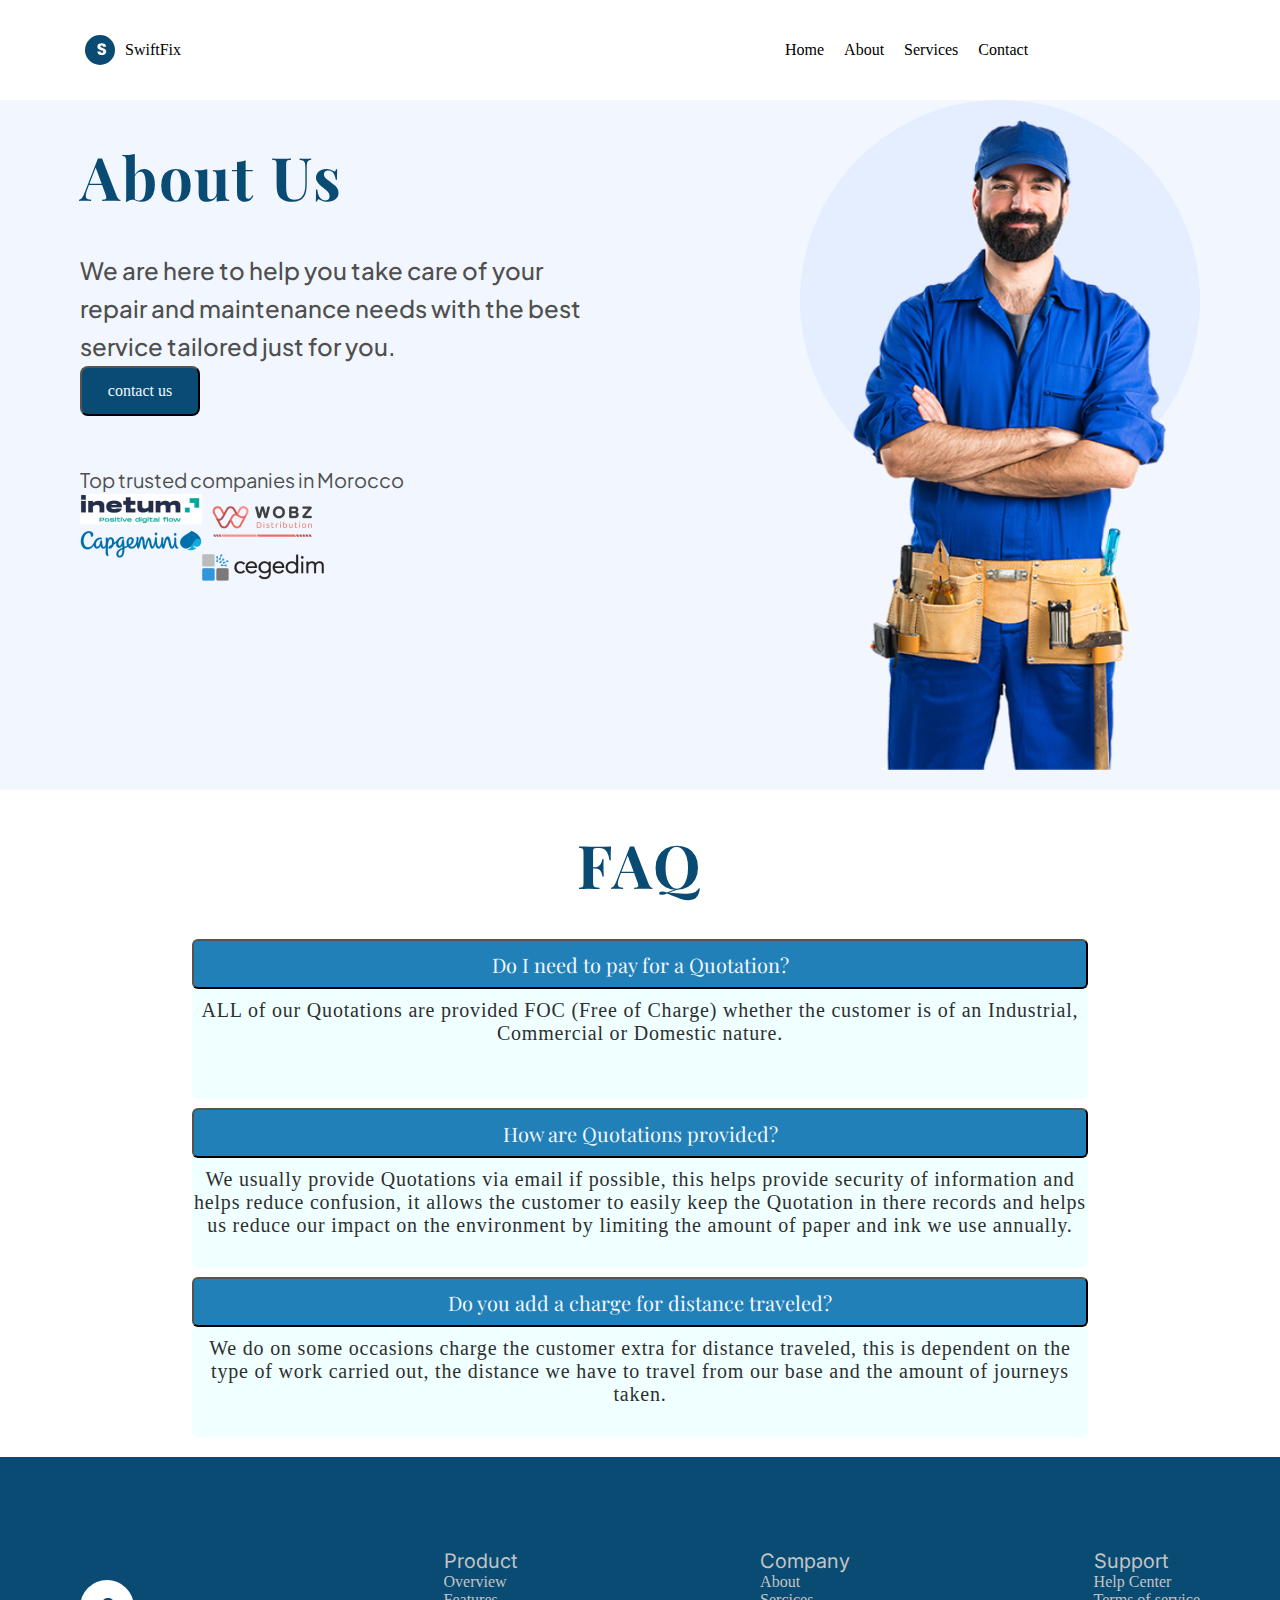
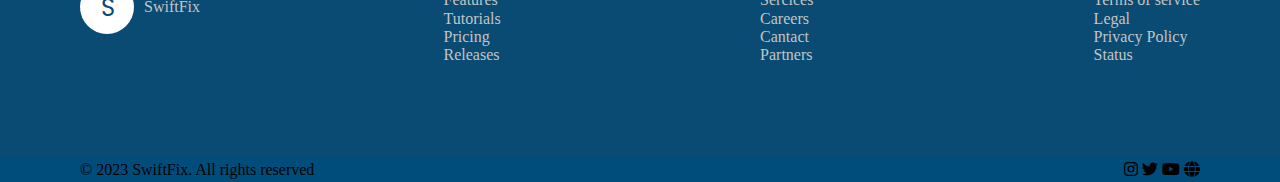
==== commit 9845b2e3: "N-modification" ====
--- a/about.html
+++ b/about.html
@@ -18,27 +18,37 @@
   <header class="header container">
     <nav class="menu">
       <div class="logo">
-        <img src="img/Logo.svg" alt="">
-        <span>SwiftFix</span>
+          <img src="img/Logo.svg" alt="">
+          <span>SwiftFix</span>
       </div>
       <div class="left-navbar">
-        <ul>
-          <li><a href="index.html"> Home </a></li>
-          <li> <a href="about.html"> About </a></li>
-          <li> <a href="service.html"> Services </a></li>
-          <li> <a href="contact.html"> Contact </a></li>
-        </ul>
-        <div class="burgermenu">
-          <span class="line"></span>
-          <span class="line"></span>
-          <span class="line"></span>
-
-        </div>
-        <div class="search-bar">
-          <a href=""><img src="img/SearchOutline.svg" alt=""></a>
-        </div>
-      </div>
-    </nav>
+          <ul id="menu">
+              <li><a href="index.html"> Home </a></li>
+              <li> <a href="about.html"> About </a></li>
+              <li> <a href="service.html"> Services </a></li>
+              <li> <a href="contact.html"> Contact </a></li>
+          </ul>
+          <div id="search_b">
+          <div class="search">
+              <input class="input" type="type" placeholder="Search..." />
+
+          </div>
+          <button class="btn">
+              <i class="fa-solid fa-magnifying-glass"></i>
+          </button>
+        </div>
+
+
+          <div class="burgermenu ">
+              <span class="line"></span>
+              <span class="line"></span>
+              <span class="line"></span>
+          </div>
+
+
+      </div>
+
+  </nav>
   </header>
   <!--End header-->
 
@@ -80,53 +90,47 @@
 
   <section class="faq-section container">
     <h1>FAQ</h1>
+
+
     <div class="faq">
       <div class="FAQS">
         <div class="Q1">
           <button class="faq-btn">
-            <span>Question 1</span>
+            <span>Do I need to pay for a Quotation?</span>
           </button>
           <div class="faq-body">
             <span>
-              Lorem ipsum dolor sit amet, consectetur adipisicing elit.
-              Consequuntur, dolorem facilis iste veniam quis minima debitis! Natus neque rerum veritatis! </span>
-          </div>
-        </div>
-        <div class="Q2">
+              ALL of our Quotations are provided FOC (Free of Charge)
+              whether the customer is of an Industrial,
+              Commercial or Domestic nature.
+            </span>
+          </div>
+        </div>
+        <div class="Q1">
           <button class="faq-btn">
-            <span> Question 2</span>
+            <span> How are Quotations provided?</span>
           </button>
           <div class="faq-body">
             <span>
-              Lorem ipsum dolor sit amet consectetur adipisicing elit. Ex pariatur asperiores,
-              quas praesentium laborum quibusdam omnis labore dolorem ducimus ea! </span>
-          </div>
-        </div>
-      </div>
-
-      <div class="FAQS">
+              We usually provide Quotations via email if possible, this helps provide security of information and helps reduce confusion,
+               it allows the customer to easily keep the Quotation in there records and helps us reduce our impact on the environment by limiting the amount of paper and ink we use annually. </span>
+          </div>
+        </div>
         <div class="Q1">
           <button class="faq-btn">
-            <span>Question 3</span>
+            <span>Do you add a charge for distance traveled?</span>
           </button>
           <div class="faq-body">
             <span>
-              Lorem ipsum dolor sit amet, consectetur adipisicing elit.
-              Consequuntur, dolorem facilis iste veniam quis minima debitis! Natus neque rerum veritatis! </span>
-          </div>
-        </div>
-        <div class="Q2">
-          <button class="faq-btn">
-            <span> Question 4</span>
-          </button>
-          <div class="faq-body">
-            <span>
-              Lorem ipsum dolor sit amet consectetur adipisicing elit. Ex pariatur asperiores,
-              quas praesentium laborum quibusdam omnis labore dolorem ducimus ea! </span>
-          </div>
-        </div>
-      </div>
-      
+              We do on some occasions charge the customer extra for distance traveled, this is dependent on the type of work carried out,
+               the distance we have to travel from our base and the amount of journeys taken. 
+             </span>
+          </div>
+        </div>
+      </div>
+
+
+
     </div>
 
   </section>
@@ -195,7 +199,8 @@
 
   </footer>
   <!-- End section Footer-->
-  <script src="main.js"></script>
+  <script src="burgerM.js"></script>
+  <script src="faq.js"></script>
 </body>
 
 
--- a/styles/style.css
+++ b/styles/style.css
@@ -38,19 +38,20 @@
   background: var(--neutral-white, #FFF);
   position: relative;
 }
- 
+
 .logo {
   display: flex;
   align-items: center;
   cursor: pointer;
   gap: 10px;
+ 
 }
 
 .logo img {
   width: 30px;
 }
 
-.left-navbar{
+.left-navbar {
   display: flex;
   width: 450px;
   justify-content: space-between;
@@ -83,7 +84,7 @@
   padding: 2rem;
   gap: 1rem;
   height: 250px;
-  width: 100%;
+
 
 }
 
@@ -191,7 +192,7 @@
 
 
 .image img {
-padding-top: 20px;
+  padding-top: 20px;
   width: 450px;
   height: 650px;
 }
@@ -212,8 +213,8 @@
 .section-why {
   display: flex;
   height: 550px;
-  
-  background:#F2F7FF;
+
+  background: #F2F7FF;
 
 }
 
@@ -256,12 +257,13 @@
   line-height: 24px;
 
 }
-.caree1 p{
- font-family:  Plus Jakarta Sans;
-
- color:  #8B8C8C;
- font-weight: 400;
-line-height: 24px;
+
+.caree1 p {
+  font-family: Plus Jakarta Sans;
+
+  color: #8B8C8C;
+  font-weight: 400;
+  line-height: 24px;
 
 }
 
@@ -284,7 +286,7 @@
 .client-section-p1 {
   display: flex;
   justify-content: center;
-  
+
 }
 
 .client-section-p2 {
@@ -292,12 +294,6 @@
   justify-content: center;
 }
 
-.client-section {
-  
- background-color: green;
- height: auto;
- 
-}
 
 
 
@@ -338,7 +334,7 @@
 
 
 .p-why-left1 {
-  color:  #2D2F30;
+  color: #2D2F30;
   font-family: Playfair Display;
   font-size: 48px;
   font-style: normal;
@@ -360,23 +356,25 @@
 }
 
 .client-section {
-
-  background-color:#F2F7FF;
-    overflow: hidden;
-    padding-bottom: 20px;
-    
-  
-
-  
+  display: flex;
+  flex-direction: column;
+  gap: 30px;
+  background-color: #F2F7FF;
+  overflow: hidden;
+  padding-bottom: 20px;
+
+  height: 400px;
+  max-height: 100%;
+
 }
 
 .T-client {
   display: flex;
   justify-content: center;
   gap: 20px;
-  margin-bottom: 20px;
-  margin-top: 20px;
-  color:  #2D2F30;
+  /* margin-bottom: 20px;
+  margin-top: 20px; */
+  color: #2D2F30;
   text-align: center;
   font-feature-settings: 'salt' on, 'liga' off;
   font-family: Playfair Display;
@@ -389,33 +387,21 @@
 
 .testimonial {
   display: flex;
-  justify-content: space-around;
-  overflow: hidden;
-
-}
-
-.feedback-1{
- 
-   display: flex;
-   flex-direction: column;
-   align-items: center;
-   text-align: center;
-  width: 50%;
-  
- }
- .feedback-2{
- 
-  display: flex;
-  flex-direction: column;
-  align-items: center;
+  gap: 9%;
+  justify-content: space-between;
+  transition: transform 0.6s;
+  z-index: 998;
+}
+
+.feedback-1 {
+  display: block;
   text-align: center;
-  max-width: 50%;
- display: none;
- 
-}
- 
+  flex: 0 0 45%;
+}
+
+
 .T-feedb {
-color:  #151617;
+  color: #151617;
   text-align: center;
   font-feature-settings: 'salt' on, 'liga' off;
   font-family: Poppins;
@@ -427,36 +413,48 @@
 }
 
 .P-feedb {
-  
+
   text-align: center;
   font-feature-settings: 'salt' on, 'liga' off;
   font-family: Poppins;
   font-size: 13px;
   font-style: normal;
-  line-height:20px;
+  line-height: 20px;
   padding-bottom: 10px;
 }
-#prev,
-#next{
-  margin: 10px;
-  border-radius: 3px ;
-  
- background-color: #F2F7FF;
-  height: 100px;
+
+
+.b-move {
+  display: flex;
+  justify-content: space-between;
+  z-index: 999;
+  margin-top: -200px;
+
+}
+
+.b-move button {
+  background-color: transparent;
+  font-size: 50px;
+  color: #004D7B;
+  border: none;
+  padding-left: 0%;
+
 }
 
 
 .fb-paragh {
- background-color:#F2F7FF;
+  background-color: #F2F7FF;
   border-radius: 10px;
-  box-shadow: 3px 3px #8B8C8C ;
+  box-shadow: 3px 3px #8B8C8C;
   border: 1px solid #8B8C8C;
- padding: 3px;
+  padding: 3px;
+
+
 
 }
 
 .titre-Q {
-  color:  #2D2F30;
+  color: #2D2F30;
   font-feature-settings: 'salt' on, 'liga' off;
   font-family: Playfair Display;
   font-size: 30px;
@@ -466,7 +464,7 @@
 }
 
 .paragh-Q {
-  
+
   font-family: Poppins;
   font-size: 20px;
   font-style: normal;
@@ -479,8 +477,8 @@
 
 .Question {
   height: 350px;
-padding-top: 30px;
- 
+  padding-top: 30px;
+
 }
 
 .Question-button button {
@@ -494,8 +492,8 @@
   /* 163.636% */
   letter-spacing: 0.5px;
   padding: 5px 10px 5px 10px;
-  margin-bottom: 20px;
-  margin-top: 20px;
+  /* margin-bottom: 20px; */
+  /* margin-top: 20px; */
   border-radius: 20px;
 
 }
@@ -522,7 +520,7 @@
   display: flex;
   justify-content: space-between;
   align-items: center;
- background-color:  #004D7B;
+  background-color: #004D7B;
   height: 25px;
 
 }
@@ -537,13 +535,13 @@
   color: #C4C4C4;
 
 }
- 
-
-
-.T-lists{
+
+
+
+.T-lists {
   font-family: Inter;
   font-size: 20px;
-  
+
 }
 
 .liste a {
@@ -577,17 +575,18 @@
   display: inline;
   flex-direction: column;
 }
+
 .footer__list ul {
   padding: 0;
 }
 
 .contact {
-  background-color: #1082c4;
+ 
   display: flex;
   justify-content: space-between;
-  height: 450px;
+  height: auto;
   background: #F2F7FF;
- 
+
 }
 
 .contact-info {
@@ -595,11 +594,10 @@
   flex-direction: column;
   justify-content: flex-start;
   align-items: start;
-
-  width: 500px;
-
-}
-
+}
+.feedback-2{
+  display: none;
+}
 .contact img {
   height: 300px;
   display: inline-flex;
@@ -624,25 +622,41 @@
 
 .form-info {
   color: aliceblue;
-  width: 300px;
-  height: 200px;
+
   display: flex;
   flex-direction: column;
   justify-content: space-between;
-  gap: 10px;
-
-}
-.form-info input{
+}
+.form-info span{
+  color:red;
+  font-size: 16px;
+  font-family: Playfair Display;
+  display: none;
+  
+   
+}
+#champ_info{
+  display: flex;
+  flex-direction: column;
+  padding-bottom: 20px;
+
+}
+.form-info input {
   padding: 10px 20px;
-}
-input[type="submit"]{
+  margin-bottom: 20px;
+  border: none;
+  border-bottom: #094B72 solid 2px;
+}
+
+input[type="submit"] {
   color: #FCFCFC;
   background-color: #094B72;
   height: 50px;
-  width: 100px;
- border-radius: 8px;
- 
-}
+  width: 100px; 
+  border-radius: 8px;
+
+}
+
 .section-service {
   display: flex;
   height: 700px;
@@ -650,19 +664,17 @@
   position: relative;
 
 }
-.form-info input{
+
+
+.form-info textarea {
   border: none;
   border-bottom: #094B72 solid 2px;
-
-}
-.form-info textarea{
-  border: none;
-  border-bottom: #094B72 solid 2px;
 }
 
 
 .section-service-left {
   display: flex;
+
   align-items: center;
   padding-top: 10px;
 }
@@ -691,7 +703,7 @@
 }
 
 
- 
+
 
 .p-service-left1 {
   font-family: Playfair Display;
@@ -704,7 +716,7 @@
 }
 
 .p-service-left2 {
-  color:#2D2F30;
+  color: #2D2F30;
   font-feature-settings: 'clig' off, 'liga' off;
   font-family: Poppins;
   font-size: 20px;
@@ -724,285 +736,359 @@
   background-color: #F2F7FF;
 
 }
-.burgermenu span{
+
+.burgermenu span {
   width: 30px;
   height: 3px;
   background-color: #000;
-  display: block; 
+  display: block;
   cursor: pointer;
 }
-.line{
- margin: 5px;
-
-}
-  
-  .burgermenu{
-   display: none;
-     align-items: end;
-    }
-    .drop-wrapper {
-      position: relative;
-    }
-   .select-sv{
-    background-color: #094B72;
-    flex-direction: column;
-    position: absolute;
-    top: 20px; left: 50%;
-    transform: translateX(-50%);
-    width: min-content;
-    padding: 20px;
-    border-radius: 6px;
-    z-index: 9;
-    display: none !important;
-  }
-  .drop-wrapper:hover .select-sv {
-    display: flex !important;
-  }
-  .select-sv >li>a{
-   color: #F2F7FF;
-  }
-
- .btn{
- background-color: #8B8C8C;
+
+.line {
+  margin: 5px;
+
+}
+
+.burgermenu {
+  display: none;
+  align-items: end;
+}
+
+.drop-wrapper {
+  position: relative;
+}
+
+.select-sv {
+  background-color: #094B72;
+  flex-direction: column;
+  position: absolute;
+  top: 20px;
+  left: 50%;
+  transform: translateX(-50%);
+  width: min-content;
+  padding: 20px;
+  border-radius: 6px;
+  z-index: 9;
+  display: none !important;
+}
+
+.drop-wrapper:hover .select-sv {
+  display: flex !important;
+}
+
+.select-sv>li>a {
+  color: #F2F7FF;
+}
+
+.btn {
+  background-color: #8B8C8C;
   border-radius: 5px;
   color: #FCFCFC;
   padding: 3px;
   width: 50px;
+
+}
+
+.input {
+  width: 80px;
+  border: #8B8C8C solid 2px;
+  border-radius: 6px;
+
+
+}
+#search_b{
+  display: none;
+}
+.search {
+
+  width: 100px;
+  position: relative;
+  display: flex;
+  flex-direction: row;
+  gap: 10px;
  
- }
-  .input{
-    width: 80px;
-    border: #8B8C8C solid 2px;
-    border-radius: 6px;
-    
-
-  }
-  .search{
+}
+
+
+.search.active {
+  display: none;
+}
+
+
+
+.FAQS:first-child {
+  margin-bottom: 20px;
+}
  
- width: 100px;
- position: relative;
- display: flex;
- flex-direction: row;
- gap: 10px;
-  }
-
-
-  .search.active{
-    display: none;
-  }
-  .faq{
+ 
+
+.faq-btn {
+  width: 100%;
+  font-size: 20px;
+background-color:#2180b7;
+font-family: Playfair Display;
+  cursor: pointer;
+  color: #F2F7FF;
+border-radius: 6px;
+  height: 50px;
+}
+
+.faq-section {
+ 
     display: flex;
-    flex-direction: column;
-    justify-content: space-around;
-  }
- 
-   
- .FAQS{
-  display: flex;
-  justify-content:space-around;
- }
- .FAQS:first-child {
-  margin-bottom: 20px;
- }
- 
-   
-   .faq-btn{
-    width: 100%;
-    font-size: 18px;
-    background-color:cornflowerblue;
-    cursor: pointer;
-    color: #F2F7FF;
-    border-radius:  15px 15px 0 0;
-   }
-   
-  .faq-section{
-   background-color:white;
-    height: 500px;
-    padding-top: 40px;
-
-  }
-   .faq-section>h1{
-    color: #094B72;
+     flex-direction: column;
+     align-items: center;
+     justify-content: center;
+  background-color: white;
+  /* height: 500px;
+  padding-top: 40px; */
+
+}
+
+.faq-section p{
+  margin-bottom: 30px;
+  margin-top: -20px;
+  font-family:Playfair Display;
+  font-size: 20px;
+  line-height: 15px;
+  letter-spacing: 2px;
+
+}
+.faq-section>h1 {
+  color: #094B72;
   font-family: Playfair Display;
   font-size: 60px;
   font-style: normal;
   font-weight: 700;
-  line-height: 120%;
   letter-spacing: 1.8px;
-  max-width: 80%;
-   }
-   .faq-body{
-     border: #4F4F4F solid 1px;
-    border-radius: 8px;
-    transition: all 0.5s ease-in-out;
-    width: 350px;
-    
-    font-size: 18px;
-   }
-   .faq-body.collapse{
-    height: 0;
-    overflow: hidden;
-}
-.readM{
+  /* max-width: 80%; */
+  
+}
+.faq{
+ 
+ padding-left: 10%;
+ padding-right: 10%;
+} 
+.faq-body {
+ border-radius: 6px;
+  transition: all 0.5s ease-in-out;
+   height: 100px;
+  text-align: center;
+  padding-top: 10px;
+  font-size: 20px; 
+   color:#2D2F30;
+   letter-spacing: 0.8px;
+   background-color: azure;
+}
+
+.Q1{
+  margin-bottom: 9px;
+}
+.faq-body.collapse {
+  height: 0;
+  overflow: hidden;
+}
+
+.readM {
   margin-top: 20px;
   padding: 10px 15px;
-  background-color:rgb(223, 153, 25);
+  background-color: rgb(223, 153, 25);
   color: #FCFCFC;
   border-radius: 6px;
-  font-size: 15px; 
+  font-size: 15px;
   cursor: pointer;
 
 }
-.model-continair{
-  
+
+.model-continair {
+
   text-align: center;
   font-family: Playfair Display;
   background-color: #FCFCFC;
-  position: absolute;
+  position: fixed;
   top: 25%;
   left: 20%;
- border-radius: 16px;
- width: 55%;
- padding: 10px;
- max-width: 100%;
- cursor: pointer;
- display: none;
- 
-}
-.model p{
+
+  border-radius: 16px;
+  width: 55%;
+  padding: 30px;
+  max-width: 100%;
+  cursor: pointer;
+  opacity: 0;
+
+
+}
+
+.model p {
   font-weight: 400;
   line-height: 20px;
-  color:#151617;
-}
-.model:first-child{
+  color: #151617;
+}
+
+.model:first-child {
   color: #004D7B;
-  font-family:  Playfair Display;
+  font-family: Playfair Display;
   font-weight: 700;
- 
-}
-
-
-.model>button{
+
+}
+
+
+.model>button {
   margin-top: 20px;
   padding: 10px 15px;
-  background-color:#004D7B;
+  background-color: #004D7B;
   color: #FCFCFC;
   border-radius: 6px;
-  font-size: 15px; 
-  cursor: pointer;
-
-}
-.model-continair .show{
- display: block;
-}
-.section-service{
- position: relative;
-}
+  font-size: 15px;
+
+
+}
+
+.model-continair.show {
+  opacity: 1;
+
+}
+
+.section-service {
+  position: relative;
+}
+
 /*_______________________*/
 /* Start Page Home*/
- /*nav section*/
+/*nav section*/
 @media (max-width:767px) {
-  .left-navbar{
+  .left-navbar {
     justify-content: flex-end;
   }
-  .logo span{
- font-size: calc(0.5rem+1.5);
-  }
-  .logo img{
+
+  .logo span {
+    font-size: calc(0.5rem+1.5);
+  }
+
+  .logo img {
     width: 25%;
   }
-  
+
   .section-hero-right {
     display: none;
   }
-  .burgermenu{
+
+  .burgermenu {
     display: block;
   }
-  
-  .left-navbar ul{
+
+  .left-navbar ul {
     display: none;
   }
-  #menu.show{
+
+  #menu.show {
     display: block;
     background-color: #094B72;
     position: absolute;
     bottom: -100px;
-    
-    
-  }
-  #menu.show a{
+
+
+  }
+
+  #menu.show a {
     color: #FCFCFC;
 
-    
-  }
- 
-} 
-  /*end nav section*/
+
+  }
+  #search_b{
+    display: block;
+    display: flex;
+  }
+}
+
+/*end nav section*/
 
 
 /* start hero section*/
-  @media( max-width:767px){
-    .section-hero-left .titre1{
-      align-items: center;
-      font-size: 20px;
-    }
-    .section-hero-left .pr1{
-      font-size:1rem;
-      align-items: center;
-    }
-    .image img {
-      display: none;
-    }
-    .sous-page p{
-       display: none;
-    }
-    .hero-logos p{
-      font-size: 18px;
-
-    }
-    .images{
-      align-items: center;
-    }
-    
-    .images p{
-      font-size: 12px;
-    }
-  }
-  /*end hero section */
+@media(max-width:767px) {
+  .section-hero-left .titre1 {
+    align-items: center;
+    font-size: 25px;
+    text-align: center;
+  }
+  
+.ection-hero-left.button{
+  margin-right: 12px;
+}
+  .pr1 {
+  text-align: center;
+  padding-bottom: 12px;
+
+  }
    
- /* Start Why section*/
- @media(max-width:767px){
- .p-why-left1{
+  
+  .image img {
+    display: none;
+  }
+
+  .sous-page p {
+    display: none;
+  }
+
+  .hero-logos p {
+    font-size: 18px;
+
+  }
+  .hero{
+    height: auto;
+    padding-bottom: 10px;
+  }
+
+  .images {
+    align-items: center;
+  }
+
+  .images p {
+    font-size: 12px;
+  }
+}
+
+/*end hero section */
+
+/* Start Why section*/
+@media(max-width:767px) {
+  .p-why-left1 {
     font-size: 20px;
     text-decoration: center;
   }
-  .p-why-left2{
-    font-size:14px;
-   align-items: center;
-  }
-  .y1{
+
+  .p-why-left2 {
+    font-size: 14px;
+    align-items: center;
+  }
+
+  .y1 {
     display: flex;
     flex-direction: column;
-    
-  }
-  .y2{
- 
+
+  }
+
+  .y2 {
+
     display: flex;
     flex-direction: column;
     font-size: 1rem;
   }
-  .caree1{
+
+  .caree1 {
     width: auto;
     height: auto;
   }
-  .right-md{
+
+  .right-md {
     display: flex;
     flex-direction: column;
-  
-  } 
-  
-  .section-why{ 
-   
+
+  }
+
+  .section-why {
+
     display: flex;
     flex-direction: column;
     flex-wrap: wrap;
@@ -1010,107 +1096,197 @@
     width: auto;
     height: auto;
     padding-bottom: 10%;
-  
-  }
-  
- }
- /* end section why*/
- /* start section bleu */
- @media(max-width:767px){
-
-  .bleu{
+
+  }
+
+}
+
+/* end section why*/
+/* start section bleu */
+@media(max-width:767px) {
+
+  .bleu {
     width: auto;
     height: auto;
   }
-  .section-bleu-up h3{
-    font-size:18px;
-  }
-  .section-bleu-up p{
+
+  .section-bleu-up h3 {
+    font-size: 18px;
+  }
+
+  .section-bleu-up p {
     font-size: 14px;
 
   }
-  .section-bleu-bottom-items span{
+
+  .section-bleu-bottom-items span {
     font-size: 1rem;
   }
-   .section-bleu-bottom-items p{
+
+  .section-bleu-bottom-items p {
     font-size: 14px;
-   }
-   .section-bleu-bottom-items{
+  }
+
+  .section-bleu-bottom-items {
     align-items: center;
-   }
- }
- /*
+  }
+}
+
+/*
  /*Start client-section*/
-  @media(max-width:767px){
-    .feedback-2{
-      display: none;
-      font-size: 14px;
-      
-      
-    }
-    .T-feedb{
-      align-items: center;
-      font-size: 18px;
-    
-    }
+@media(max-width:767px) {
+  .feedback-2{
+    display: block;
+  }
+  .feedback-1{
+    display: none;
+  }
+ 
+  .T-feedb {
+    align-items: center;
+    font-size: 18px;
+
+  }
+
+}
+
+@media(max-width:767px) {
+  .Question {
+    height: auto;
+
+  }
+
+  .Question h5 {
+    font-size: 18px;
+  }
+
+  .paragh-Q {
+    font-size: 14px;
+    align-items: center;
+  }
+
+  .Question-button button {
+    font-size: 12px;
+  }
   
-  } 
-  @media(max-width:767px){
-   .Question{
+}
+
+/* end client-section*/
+
+/* start footer section*/
+
+/*End page Home*/
+
+
+
+/* Start About page */
+/*nav section*/
+@media (max-width:767px) {
+  .logo span {
+    font-size: calc(0.5rem+1.5vw);
+  }
+
+  .logo img {
+    width: 25%;
+  }
+  #menu.show {
+    display: block;
+    background-color: #094B72;
+    position: absolute;
+    bottom: -100px;
+
+
+  }
+  #search_b{
+    display: block;
+    display: flex;
+  }
+  .faq-section{
     height: auto;
-
-   }
-   .Question h5{
-    font-size: 18px;
-   }
-   .paragh-Q{
-     font-size: 14px;
-     align-items: center;
-   }
-   .Question-button button{
-    font-size: 12px;
-   }
-  }
- /* end client-section*/
-
- /* start footer section*/
- 
-/*End page Home*/
- 
-
-
-/* Start About page */
-  /*nav section*/
-@media (max-width:767px) {
-  .logo span{
- font-size: calc(0.5rem+1.5vw);
-  }
-  .logo img{
-    width: 25%;
-  }
-  
-} 
+     }
+}
+
+
+
+
 /* End About page */
 /*Start service page */
-@media (max-width:767px){
-
-}
+@media (max-width:767px) {
+    
+  #menu.show {
+    display: block;
+    background-color: #094B72;
+    position: absolute;
+    bottom: -100px;
+
+
+  }
+  #search_b{
+    display: block;
+    display: flex;
+  }
+}
+
 /* end service*/
 
 /*staart contact*/
-@media(max-width:767px){
-  .contact{
+@media(max-width:767px) {
+  .contact {
     flex-wrap: wrap;
     height: auto;
- justify-content: center;
-  }
-  .contact-info h1{
+    justify-content: center;
+  }
+
+  .contact-info h1 {
     font-size: 23px;
- 
-  }
-  .form-info input{
+
+  }
+
+  .form-info input {
     width: auto;
 
   }
-  
+  #menu.show {
+    display: block;
+    background-color: #094B72;
+    position: absolute;
+    bottom: -100px;
+  }
+  #search_b{
+    display: block;
+    display: flex;
+  }
+}
+/* start fooder*/
+@media(max-width:767px){
+  .liste{
+   display: flex;
+   flex-direction: column;
+   flex-wrap:wrap;
+   height: auto;
+   padding-bottom: 20px;
+  }
+  .logo-footer{
+    display: none;
+  }
+  .footer__list{
+  padding-bottom: 10px;
+  }
+  .T-lists{
+    color: chartreuse;
+  }
+ .fin-footer{
+  display: none;
+ }
+}
+/* end fooder */
+
+/*start service*/
+@media(max-width:767px){
+  .section-service{
+    display: flex;
+    flex-wrap: wrap;
+    height: auto;
+    margin-bottom: 10px;
+  }
 }